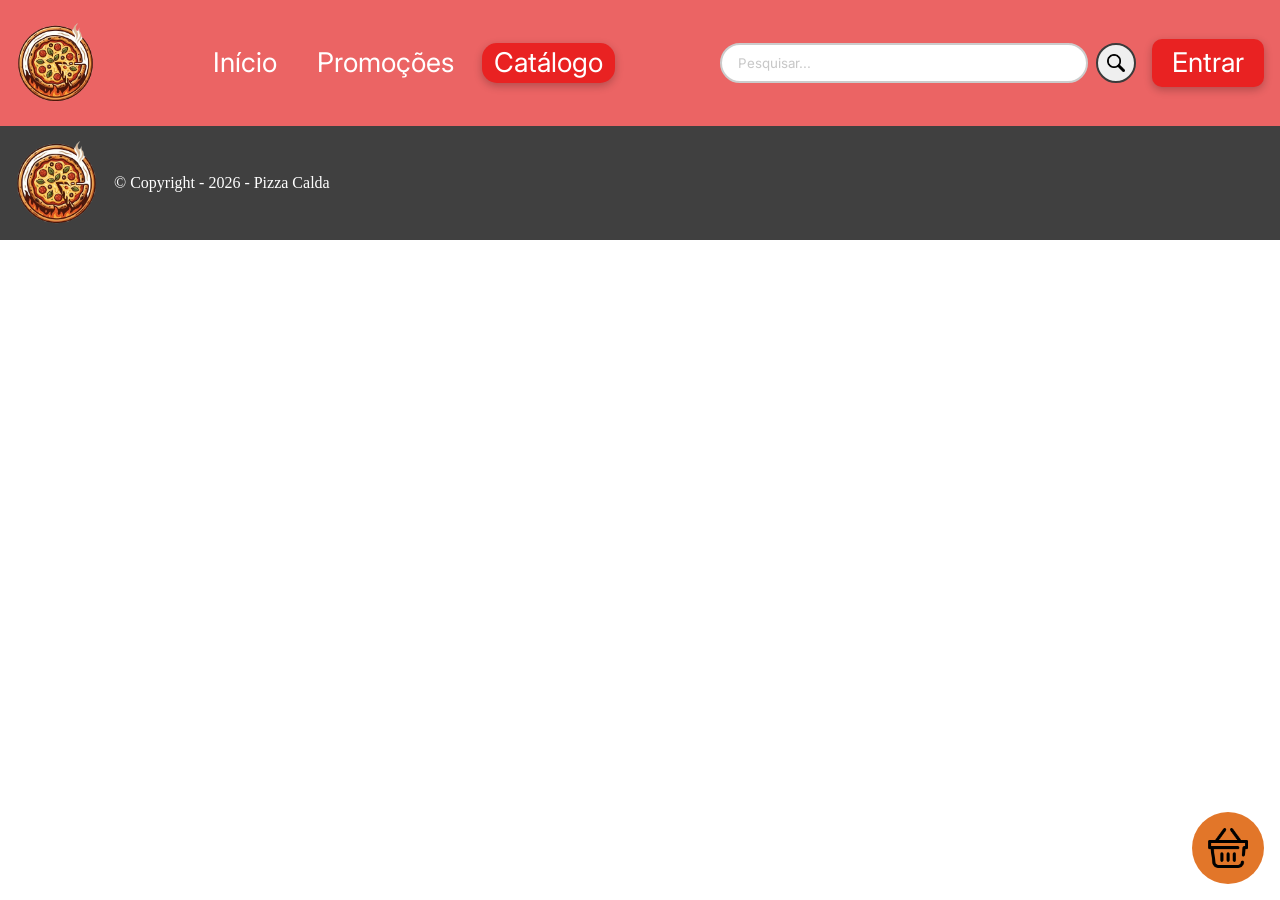
==== catalogo.html @ 8991bb48 "Add files via upload" ====
<!DOCTYPE html>
<html lang="en">

<head>
    <meta charset="UTF-8">
    <meta name="viewport" content="width=device-width, initial-scale=1.0">
    <link rel="stylesheet" href="style.css">
    <link rel="preconnect" href="https://fonts.googleapis.com">
    <link rel="preconnect" href="https://fonts.gstatic.com" crossorigin>
    <link
        href="https://fonts.googleapis.com/css2?family=Geologica:wght,CRSV@100..900,0&family=IM+Fell+DW+Pica:ital@0;1&family=Inter:ital,opsz,wght@0,14..32,100..900;1,14..32,100..900&display=swap"
        rel="stylesheet">
    <link rel="preconnect" href="https://fonts.googleapis.com">
    <link rel="preconnect" href="https://fonts.gstatic.com" crossorigin>
    <link
        href="https://fonts.googleapis.com/css2?family=Inter:ital,opsz,wght@0,14..32,100..900;1,14..32,100..900&display=swap"
        rel="stylesheet">
    <title>Pizza Calda</title>
</head>

<body>
    <header>
        <!-- DIV com Logo da Pizza Calda -->
        <div>
            <img src="imgs/LogoPizzaCalda.png" alt="Logo Pizza Calda">
        </div>

        <!-- DIV com os Botões -->
        <div id="botoes_catalogo">
            <div>
                <a href="/index.html" class="font-inter">Início</a>
            </div>
            <div>
                <a href="#especiais_da_semana" class="font-inter">Promoções</a>
            </div>
            <div>
                <a href="" class="font-inter">Catálogo</a>
            </div>
        </div>

        <!-- Search Bar -->
        <div id="SearchBar">
            <input type="search" name="" id="BarraDePesquisa" placeholder="Pesquisar..." class="font-inter">
            <button type="submit" id="Enviar"><img src="imgs/magnifying-glass.png" alt="" id="Lupa"></button>

        </div>

        <!-- Botão de Entrar -->
        <div id="enter">
            <a href="" class="font-inter" id="entrar">Entrar</a>
        </div>

        <!-- Login Box -->
        <div id="loginbox" class="loginbox">
            <form class="font-inter" id="loginForm">
        
                <label for="loginMail">Email</label>
                <input name="mail" id="loginMail" type="email" placeholder="Seu email" required>
        
                <label for="loginPass">Senha</label>
                <input type="password" id="loginPass" name="pass" placeholder="Sua senha" required>
        
                <input type="submit" value="Entrar" id="loginSubmit">
        
                <a href="">Esqueci minha senha</a>
        
                <a id="reg" href="">
                    <span>Não está registrado?</span> Crie uma conta
                </a>
        
            </form>
        </div>

        <!-- Register Box -->
        <div id="register" class="register">
            <form class="font-inter" id="registerForm">
                <label for="registerMail">Email</label>
                <input name="mail" id="registerMail" type="email" placeholder="Seu email" required>
        
                <label for="registerPass">Senha</label>
                <input type="password" id="registerPass" name="pass" placeholder="Sua senha" required>
        
                <label for="cpf">CPF</label>
                <input name="cpf" id="cpf" type="text" placeholder="Seu CPF" oninput="maskCpf()" required>
        
                <label for="tel">Telefone</label>
                <input name="tel" id="tel" type="tel" placeholder="Seu telefone" oninput="maskTel()" required >
         
                <label for="end">Endereço</label>
                <input name="end" id="end" type="text" placeholder="Seu endereço" required>
        
                <label for="cep">Cep</label>
                <input name="cep" id="cep" type="text" placeholder="Seu CEP" oninput="maskCep()" required>
        
                <input type="submit" value="Cadastrar" id="registerSubmit">
        
                <a id="login" href="">
                    <span>Já possui conta?</span> Logar
                </a>
            </form>
        </div>
        

    </header>

    <footer>
        <img src="imgs/LogoPizzaCalda.png" id="logo_footer">
        <p id="copyright" class="font-im-fell-dw-pica">© Copyright - 2026 - Pizza Calda</p>
    </footer>

    <dialog id="pepperoniTamanho" class="tamanho-dialog font-inter" data-id="6" data-nome="Pepperoni"
        data-imagem="imgs/PizzaPepperoni.png" aria-labelledby="pepperoniTitulo">
        <form>
            <h3 id="pepperoniTitulo">Escolha o tamanho</h3>
            <p class="tamanho-subtitulo">Pizza de Pepperoni</p>

            <fieldset>
                <legend class="sr-only">Tamanho da pizza</legend>

                <label class="opcao-tamanho">
                    <input type="radio" name="tamanho" value="Pequena" data-preco="49.90" required>
                    <span class="opcao-nome">Pequena</span>
                    <span class="opcao-preco">R$ 49,90</span>
                </label>

                <label class="opcao-tamanho">
                    <input type="radio" name="tamanho" value="Média" data-preco="64.90">
                    <span class="opcao-nome">Média</span>
                    <span class="opcao-preco">R$ 64,90</span>
                </label>

                <label class="opcao-tamanho">
                    <input type="radio" name="tamanho" value="Grande" data-preco="79.90">
                    <span class="opcao-nome">Grande</span>
                    <span class="opcao-preco">R$ 79,90</span>
                </label>
            </fieldset>

            <div class="tamanho-acoes">
                <button type="button" class="tamanho-cancelar">Cancelar</button>
                <button type="submit" class="tamanho-confirmar">Adicionar ao Carrinho</button>
            </div>
        </form>
    </dialog>


    <dialog id="CarneTamanho" class="tamanho-dialog font-inter" data-id="7" data-nome="Carne"
        data-imagem="imgs/PizzaCarne.png" aria-labelledby="CarneTitulo">
        <form>
            <h3 id="CarneTitulo">Escolha o tamanho</h3>
            <p class="tamanho-subtitulo">Pizza de Pepperoni</p>

            <fieldset>
                <legend class="sr-only">Tamanho da pizza</legend>

                <label class="opcao-tamanho">
                    <input type="radio" name="tamanho" value="Pequena" data-preco="49.90" required>
                    <span class="opcao-nome">Pequena</span>
                    <span class="opcao-preco">R$ 49,90</span>
                </label>

                <label class="opcao-tamanho">
                    <input type="radio" name="tamanho" value="Média" data-preco="64.90">
                    <span class="opcao-nome">Média</span>
                    <span class="opcao-preco">R$ 64,90</span>
                </label>

                <label class="opcao-tamanho">
                    <input type="radio" name="tamanho" value="Grande" data-preco="79.90">
                    <span class="opcao-nome">Grande</span>
                    <span class="opcao-preco">R$ 79,90</span>
                </label>
            </fieldset>

            <div class="tamanho-acoes">
                <button type="button" class="tamanho-cancelar">Cancelar</button>
                <button type="submit" class="tamanho-confirmar">Adicionar ao Carrinho</button>
            </div>
        </form>
    </dialog>


    <a href="#CarrinhoDeCompras">
        <div id="carrinho"></div>
    </a>

    <section id="CarrinhoDeCompras">
        <a href="#nowhere"><img src="imgs/close.png" alt="Fechar" id="Fechar"></a>
        <p id="seila">Minha Sacola</p>
        <div id="carCom"></div>

        <div id="rodape">
            <div class="subtotal">
                <span>Subtotal:</span>
                <span id="total">R$0,00</span>
            </div>
            <button id="comprar">Comprar</button>
            <button id="limpar">Limpar Carrinho</button>
        </div>
    </section>


    </section>

    <script src="script.js"></script>
</body>

</html>
---- style.css ----
* {
    box-sizing: border-box;
    margin: 0;
    padding: 0;
}

html {
    scroll-behavior: smooth;
}

:root {
    /* Cart drawer width: scales with the screen, full-width on phones (see media query) */
    --cart-w: clamp(280px, 28vw, 420px);
}

#add_carrinho {
    display: flex;
    align-items: center;
}

a {
    text-decoration: none;
    color: inherit;
}

.font-inter {
    font-family: "Inter", sans-serif;
}

.font-geologica {
    font-family: "Geologica", sans-serif;
}

.font-im-fell-dw-pica {
    font-family: "IM Fell DW Pica", serif;
}

/* ===================== HEADER ===================== */

header {
    position: relative;
    min-height: 14vh;
    background-color: #EB6464;
    display: grid;
    grid-template-columns: auto 1fr minmax(0, 26rem) auto;
    grid-template-areas: "logo nav search enter";
    align-items: center;
    gap: 1rem;
    padding: 0.5rem 1rem;

    /* Logo */
    >div:first-child {
        grid-area: logo;

        img {
            height: clamp(48px, 9vh, 80px);
            width: auto;
            display: block;
        }
    }

    a {
        color: white;
        font-size: clamp(1.1rem, 0.5rem + 1.5vw, 2.5rem);
    }

    #botoes {
        grid-area: nav;
        display: flex;
        flex-wrap: wrap;
        justify-content: center;
        gap: 0.5rem 1rem;

        div {
            display: inline-flex;
            padding: 0 0.75rem;
            justify-content: center;
            transition: 1s ease-out;
            line-height: 1.5;
            border-radius: 15px;
        }

        div:first-of-type {
            background-color: #E92222;
            box-shadow: rgba(0, 0, 0, 0.24) 0px 3px 8px;
        }

        div:hover {
            background-color: #E92222;
            box-shadow: rgba(0, 0, 0, 0.24) 0px 3px 8px;
            transition: 0.5s ease-in;
        }
    }

    #SearchBar {
        grid-area: search;
        display: flex;
        align-items: center;
        gap: 0.5rem;
        min-width: 0;

        #Lupa {
            height: 1.1rem;
            width: 1.1rem;
        }

        #BarraDePesquisa {
            flex: 1;
            min-width: 0;
            height: 2.5rem;
            border-radius: 30px;
            border-style: solid;
            padding: 0 1rem;
            border-width: 2px;
            border-color: #CCCCCC;
            outline-width: 2px;
            outline-color: #CCCCCC;
        }

        #BarraDePesquisa::placeholder {
            opacity: 0.4;
        }

        button {
            flex-shrink: 0;
            width: 2.5rem;
            height: 2.5rem;
            padding: 0;
            display: grid;
            place-items: center;
            border-radius: 100%;
            border-style: solid;
            transition: 1s;
            border-width: 2px;
            border-color: #3b3b3b;
        }

        button:hover {
            background-color: rgb(180, 180, 180);
            transition: 0.5s;
            cursor: pointer;
        }
    }

    #enter {
        grid-area: enter;
        display: flex;
        background-color: #E92222;
        min-width: 6rem;
        padding: 0.25rem 1.25rem;
        justify-content: center;
        border-radius: 10px;
        box-shadow: rgba(0, 0, 0, 0.24) 0px 3px 8px;
        align-items: center;
        gap: 10px;
        line-height: 1.5;
    }
}

#loginbox,
#register {
    position: absolute;
    width: clamp(240px, 20vw, 340px);
    height: auto;
    max-height: calc(100vh - 5rem);
    max-height: calc(100dvh - 5rem);
    overflow-y: auto;
    z-index: 2;
    right: 1rem;
    transition: 0.25s;
    border-radius: 10px;
    background-color: #EB6464;
    padding: 1rem;
    background-image:
        linear-gradient(rgba(235, 100, 100, 0.9), rgba(235, 100, 100, 0.9)),
        url('imgs/LogoPizzaCalda.png');
    background-repeat: no-repeat;
    background-size: cover;
    background-position: center;

    label {
        display: block;
        font-size: 1.1rem;
        margin-top: 0.6rem;
        margin-bottom: 0.25rem;
        color: white;
    }

    input:not([type=submit]) {
        width: 100%;
        height: 2.4rem;
        border-radius: 4px;
        padding: 0 10px;
        border: none;
        box-shadow: rgba(0, 0, 0, 0.15) 1.95px 1.95px 2.6px;
        outline: none;
    }

    input:focus {
        border: none;
    }

    input[type=submit] {
        margin-top: 1rem;
        cursor: pointer;
        display: flex;
        justify-content: center;
        align-items: center;
        background-color: #E82323;
        border-radius: 10px;
        width: 100%;
        height: 2.6rem;
        border: none;
        color: white;
        font-size: 1.1rem;
        box-shadow: rgba(0, 0, 0, 0.15) 1.95px 1.95px 2.6px;
    }

    input[type=submit]:hover {
        background-color: #cc1c1c;
    }

    a {
        font-size: 0.9rem;
        text-align: center;
        display: block;
        margin-top: 0.5rem;
    }

    a:hover {
        color: rgb(216, 216, 216);
    }

    span {
        color: rgb(233, 233, 233);
    }
}

.loginbox {
    top: -800vw;
}

.register {
    top: -800vw;
}

.descer {
    top: calc(100% + 0.5rem);
}

.banner {
    width: 100%;
    margin: 0;
    padding: 0;
    -webkit-mask-image: linear-gradient(to bottom, black 65%, transparent 100%);
    mask-image: linear-gradient(to bottom, black 65%, transparent 100%);
}


#inside-main {
    color: white;
    text-align: center;
    padding: 1rem;

    h3 {
        font-size: clamp(2.5rem, 1rem + 5vw, 4.5rem);
        font-weight: 400;
    }

    p {
        font-size: clamp(1.25rem, 0.5rem + 3vw, 3rem);
        font-weight: 100;
    }

    #pedir-agora {
        display: flex;
        background-color: #F6670E;
        width: fit-content;
        min-height: 3.5rem;
        padding: 0.5rem 1.5rem;
        justify-content: center;
        border-radius: 10px;
        box-shadow: rgba(0, 0, 0, 0.24) 0px 3px 8px;
        margin-inline: auto;
        text-align: center;
        margin-top: 10px;

        a {
            font-size: clamp(1.1rem, 0.6rem + 1.5vw, 1.875rem);
            margin: auto;
            display: flex;
            align-items: center;
            gap: 10px;
            font-weight: 100;
        }

        a:hover .icone_two {
            transform: translateX(8px);
        }
    }

    .icone_two {
        width: clamp(28px, 3vw, 40px);
        height: auto;
        transition: transform 0.25s ease-in-out;
    }
}

input[type="text"]:focus {
    outline: none;
}

#main1 {
    display: flex;
    justify-content: center;
    align-items: center;
    background-image: url("imgs/FornoALenha.jpg");
    background-size: cover;
    background-position: center;
    background-repeat: no-repeat;
    -webkit-mask-image: linear-gradient(to bottom, black 65%, transparent 100%);
    mask-image: linear-gradient(to bottom, black 65%, transparent 100%);
    min-height: 100vh;
}

#carrinho {
    position: fixed;
    background-color: #e27629;
    height: 4.5rem;
    width: 4.5rem;
    right: 1rem;
    bottom: 1rem;
    border-radius: 100%;
    background-image: url(imgs/shopping-cart.png);
    background-repeat: no-repeat;
    background-size: 55%;
    background-position: center;
    transition: 0.3s ease-out;
}

#carrinho:hover {
    height: 5.25rem;
    width: 5.25rem;
    transition: 0.2s ease;
    background-size: 60%;
    cursor: pointer;
}

#CarrinhoDeCompras {
    font-family: "Inter", sans-serif;
    background-color: #fbcaca;
    height: 100vh;
    height: 100dvh;
    width: var(--cart-w);
    position: fixed;
    right: calc(var(--cart-w) * -1);
    bottom: 0;
    z-index: 100;
    border-radius: 10px 0 0 10px;
    display: grid;
    grid-template-columns: 1fr;
    grid-template-rows: auto 1fr auto;
    transition: 0.5s;

    >a {
        grid-row: 1;
        grid-column: 1;
        justify-self: start;
        align-self: center;
        position: relative;
        z-index: 1;
        padding: 1rem;
        line-height: 0;
    }

    #Fechar {
        width: 1.5rem;
        height: auto;
    }

    #seila {
        grid-row: 1;
        grid-column: 1;
        align-self: center;
        text-align: center;
        text-transform: uppercase;
        font-size: 1.25rem;
        font-weight: 500;
    }

    #carCom {
        grid-row: 2;
        overflow-y: auto;
        display: flex;
        flex-direction: column;
        padding: 0.5rem 1rem;
        min-height: 0;
    }

    #rodape {
        grid-row: 3;
        padding: 0.75rem 1rem 1rem;
        border-top: 1px solid #e87070;
        display: flex;
        flex-direction: column;
        gap: 0.6rem;
    }

    .subtotal {
        display: flex;
        justify-content: space-between;
        align-items: center;
        font-weight: 600;
        font-size: 1.1rem;
        padding-inline: 0.25rem;
    }

    #rodape button {
        width: 100%;
        height: 2.6rem;
        border: none;
        border-radius: 8px;
        color: white;
        font-family: inherit;
        font-size: 1rem;
        cursor: pointer;
        box-shadow: rgba(0, 0, 0, 0.15) 0px 2px 3px;
        transition: background-color 0.2s;
    }

    #comprar {
        background-color: #E82323;
    }

    #comprar:hover {
        background-color: #cc1c1c;
    }

    #limpar {
        background-color: #fa7f7f;
    }

    #limpar:hover {
        background-color: #f26a6a;
    }
}

#CarrinhoDeCompras:target {
    right: 0;
}

.ProdutoCarrinho {
    background-color: black;
    width: 80%;
    height: 20%;
}

.card-carrinho {
    font-family: "Inter", sans-serif;
    display: grid;
    grid-template-columns: 3.5rem 1fr auto;
    gap: 0.75rem;
    align-items: stretch;
    width: 100%;
    margin-bottom: 0.75rem;
    box-shadow: rgba(0, 0, 0, 0.35) 0px 2px 2px;
    border-radius: 6px;
    background-color: #fa7f7f;
    padding: 0.75rem;
}

.card-carrinho>img {
    width: 3.5rem;
    height: 3.5rem;
    object-fit: cover;
    background-color: #dcdcdc;
    align-self: center;
}

.info {
    min-width: 0;
    display: flex;
    flex-direction: column;
    justify-content: space-between;
    gap: 0.4rem;
}

.nome-item {
    font-size: 1rem;
    overflow: hidden;
    text-overflow: ellipsis;
    white-space: nowrap;
}

.quantidade {
    display: inline-flex;
    align-items: center;
    align-self: flex-start;
    gap: 0.25rem;
    background-color: #fbcaca;
    border-radius: 4px;
    padding: 0.1rem 0.35rem;
    box-shadow: rgba(0, 0, 0, 0.2) 0px 1px 2px;
    font-weight: 700;
    font-size: 1.1rem;
}

.quantidade span {
    min-width: 1.5rem;
    text-align: center;
}

.quantidade button {
    width: 1.5rem;
    height: 1.5rem;
    border: none;
    background: none;
    font-size: 1.2rem;
    font-weight: 700;
    line-height: 1;
    cursor: pointer;
}

.quantidade button:hover {
    color: #E82323;
}

.lado-direito {
    display: flex;
    flex-direction: column;
    justify-content: space-between;
    align-items: flex-end;
}

.remover {
    border: none;
    background: none;
    cursor: pointer;
    padding: 0;
    font-size: 1rem;
    line-height: 1;
}

.remover img {
    width: 1rem;
    height: 1rem;
}

.preco {
    font-weight: 700;
    font-size: 1.15rem;
    white-space: nowrap;
}



.especiais_small {
    h1 {
        font-weight: 400;
        display: flex;
        justify-content: space-between;
        align-items: center;
        width: 95%;
        margin-left: 2.5%;
        font-size: 1.5rem;
    }

    hr {
        width: 95%;
        margin: auto;
        height: 5px;
        color: #FEB33C;
        background-color: #FEB33C;
        border-radius: 5px;
        border-style: none;
    }

    a {
        font-size: clamp(1rem, 0.8rem + 0.5vw, 1.25rem);
        margin-top: 20px;
    }

    .especiais_options {
        padding-top: 2vh;
        width: 95%;
        margin: auto;
        --cols: 5;
        --gap: 2rem;
        display: flex;
        flex-wrap: wrap;
        justify-content: center;
        gap: var(--gap);
    }

    .a_opcao {
        flex: 0 0 calc((100% - (var(--cols) - 1) * var(--gap)) / var(--cols));
        min-width: min(100%, 220px);


        display: flex;
        flex-direction: column;
        align-items: center;
        gap: 0.6rem;
        background-color: #D9D9D9;
        border-radius: 10px;
        padding: 1rem;
        width: 12.5vw;
        box-shadow: rgba(0, 0, 0, 0.35) 0px 8px 8px;
    }

    .pizza_foto_container {
        width: 100%;
        background-color: white;
        margin: 0;
        display: flex;
        justify-content: center;
        border-radius: 8px;
        box-shadow: rgba(0, 0, 0, 0.35) 0px 8px 8px;
        overflow: hidden;

        .foto_pizza {
            margin: 5px;
            object-fit: contain;
            align-self: center;
        }
    }

    .nome_pizza {
        font-style: italic;
        text-align: center;
        display: block;
        width: auto;
        margin: 0;
        line-height: 1;
    }

    .linha_vermelha_pequena {
        width: 75%;
        margin: 0;
        height: 2px;
        color: #FF2A2A;
        background-color: #FF2A2A;
        border-radius: 2px;
        border-style: none;
    }

    .tamanho_e_preco_pizza {
        font-style: italic;
        display: inline-block;
        font-size: 1rem;
        color: #636363;
        width: 75%;
        margin: 0;
        line-height: 1.2;
        text-align: center;

        span {
            margin-left: 10px;
        }
    }

    .button_adicionar_carrinho {
        display: flex;
        background-color: #E92222;
        color: white;
        font-style: italic;
        font-weight: 300;
        width: 100%;
        justify-content: center;
        border-radius: 8px;
        box-shadow: rgba(0, 0, 0, 0.24) 0px 3px 8px;
        align-items: center;
        gap: 10px;
        line-height: 2;

        a {
            margin: auto;
            min-height: 40px;
            font-size: 1rem;
            text-align: center;

            img {
                margin-left: 6px;
                height: 20px;
            }
        }
    }
}

#linha_baixo {
    margin-top: 30px;
    margin-bottom: 75px;
}

#especiais_da_semana {
    .center_screen {
        text-align: center;
        margin-bottom: 50px;
        font-size: 2rem;
        padding-inline: 1rem;
    }

    .especiais_do_lustosini {
        padding: 3rem;
        display: grid;
        grid-template-columns: repeat(auto-fit, minmax(min(100%, 420px), 1fr));
        gap: 2rem;
        max-width: 1700px;
        margin-inline: auto;
    }

    .option_lustosini {
        padding: 1vh;
        display: flex;
        flex-wrap: wrap;
        gap: 1.5rem;
        align-items: flex-start;
        justify-content: center;
    }

    .pizza_foto_container {
        width: 20rem;
        aspect-ratio: 1;
        flex-shrink: 0;
        background-color: #D9D9D9;
        border-radius: 25px;
        display: flex;
        justify-content: center;
        align-items: center;
        overflow: hidden;

        .foto_pizza {
            margin: 5px;
            object-fit: contain;
        }
    }

    .thing_idk_name {
        flex: 1 1 16rem;
        min-width: 0;
    }

    .nome_pizza {
        font-size: 2.5rem;
        text-align: center;
        display: inline-block;
        margin-top: -10px;
        font-weight: 400;
    }

    .descricao_pizza {
        color: #686868;
        line-height: 1.6;
    }

    .button_adicionar_carrinho {
        margin-top: 10px;
        display: flex;
        background-color: #E92222;
        color: white;
        font-weight: 300;
        width: min(100%, 15rem);
        justify-content: center;
        border-radius: 8px;
        box-shadow: rgba(0, 0, 0, 0.24) 0px 3px 8px;
        align-items: center;
        gap: 10px;
        line-height: 2;

        a {
            margin: auto;
            min-height: 40px;
            font-size: 1rem;
            text-align: center;

            img {
                margin-left: 10px;
                height: 20px;
            }
        }
    }
}

footer {
    background-color: #404040;
    padding: 15px;
    display: flex;
    flex-wrap: wrap;
    align-items: center;
    gap: 1rem;

    #logo_footer {
        width: 83px;
        height: auto;
    }

    #copyright {
        text-align: center;
        display: flex;
        justify-content: center;
        align-items: center;
        color: white;
        font-weight: 100;
    }
}

.sr-only {
    position: absolute;
    width: 1px;
    height: 1px;
    overflow: hidden;
    clip: rect(0 0 0 0);
    white-space: nowrap;
}

.tamanho-dialog {
    border: none;
    border-radius: 12px;
    background-color: #fbcaca;
    color: #3b3b3b;
    padding: 1.25rem;
    width: min(92vw, 22rem);
    margin: auto;
    box-shadow: rgba(0, 0, 0, 0.35) 0px 8px 24px;
}

.tamanho-dialog::backdrop {
    background-color: rgba(0, 0, 0, 0.45);
}

.tamanho-dialog h3 {
    font-size: 1.35rem;
    font-weight: 600;
}

.tamanho-subtitulo {
    color: #636363;
    margin-bottom: 1rem;
}

.tamanho-dialog fieldset {
    border: none;
    display: flex;
    flex-direction: column;
    gap: 0.5rem;
}

.opcao-tamanho {
    display: grid;
    grid-template-columns: auto 1fr auto;
    align-items: center;
    gap: 0.75rem;
    padding: 0.8rem 1rem;
    background-color: #fa7f7f;
    color: white;
    border: 2px solid transparent;
    border-radius: 8px;
    box-shadow: rgba(0, 0, 0, 0.2) 0px 2px 3px;
    cursor: pointer;
    transition: background-color 0.2s, border-color 0.2s;
}

.opcao-tamanho:hover {
    background-color: #f26a6a;
}

.opcao-tamanho input {
    width: 1.1rem;
    height: 1.1rem;
    accent-color: #E92222;
}

.opcao-tamanho:has(input:checked) {
    background-color: #E92222;
    border-color: white;
}

.opcao-tamanho:has(input:focus-visible) {
    outline: 3px solid #3b3b3b;
    outline-offset: 2px;
}

.opcao-nome {
    font-size: 1.1rem;
}

.opcao-preco {
    font-weight: 600;
}

.tamanho-acoes {
    display: flex;
    gap: 0.5rem;
    margin-top: 1rem;
}

.tamanho-acoes button {
    height: 2.6rem;
    padding-inline: 1rem;
    border: none;
    border-radius: 8px;
    font-family: inherit;
    font-size: 1rem;
    cursor: pointer;
    box-shadow: rgba(0, 0, 0, 0.15) 0px 2px 3px;
}

.tamanho-cancelar {
    background-color: #fa7f7f;
    color: white;
}

.tamanho-confirmar {
    background-color: #E82323;
    color: white;
    flex: 1;
    white-space: nowrap;
}

.tamanho-confirmar:hover {
    background-color: #cc1c1c;
}

#avisos {
    position: fixed;
    left: 50%;
    bottom: 1.25rem;
    transform: translateX(-50%);
    z-index: 300;              
    display: flex;
    flex-direction: column-reverse; 
    align-items: center;
    gap: 0.5rem;
    width: min(92vw, 26rem);
    pointer-events: none;      
}

.aviso {
    display: flex;
    align-items: center;
    gap: 0.6rem;
    width: 100%;
    padding: 0.75rem 1rem;
    background-color: #404040;
    color: white;
    font-family: "Inter", sans-serif;
    font-size: 1rem;
    border-radius: 10px;
    box-shadow: rgba(0, 0, 0, 0.35) 0px 6px 16px;
    animation: aviso-entrar 0.3s ease-out;
    position: relative;
}

.aviso::before {
    content: "✓";
    flex-shrink: 0;
    display: grid;
    align-content: center;
    justify-content: center;
    width: 1.5rem;
    height: 1.5rem;
    border-radius: 50%;
    background-color: #E92222;
    font-weight: 700;
    font-size: 0.9rem;
}

.aviso.saindo {
    animation: aviso-sair 0.3s ease-in forwards;
}

@keyframes aviso-entrar {
    from { opacity: 0; transform: translateY(1rem); }
    to   { opacity: 1; transform: translateY(0); }
}

@keyframes aviso-sair {
    to { opacity: 0; transform: translateY(0.5rem); }
}

@media (prefers-reduced-motion: reduce) {
    .aviso,
    .aviso.saindo {
        animation-duration: 0.01s;
    }
}


@media (max-width: 550px) {
    :root {
        --cart-w: 100vw;
    }

    header {
        height: 30vh;
        grid-template-columns: 1fr;
        grid-template-areas:
            "logo"
            "nav"
            "search"
            "enter";
        text-align: center;
        gap: 0.75rem;

        >div:first-child {
            justify-self: center;
        }

        #enter {
            width: 90%;
            justify-self: center;
        }
    }

    #loginbox,
    #register {
        width: min(92vw, 340px);
        right: 4vw;
    }

    #main1 {
        min-height: 80vh;
    }

    .especiais_small h1 {
        flex-wrap: wrap;
        gap: 0.25rem;
    }

    #CarrinhoDeCompras {
        border-radius: 0;
    }

    #carrinho {
        width: 4rem;
        height: 4rem;
    }

    #carrinho:hover {
        width: 4rem;
        height: 4rem;
    }

    #especiais_da_semana .option_lustosini {
        flex-direction: column;
        align-items: center;
    }

    #especiais_da_semana .thing_idk_name {
        flex-basis: auto;
        width: 100%;
        text-align: center;
    }

    #especiais_da_semana .button_adicionar_carrinho {
        margin-inline: auto;
    }

    footer {
        justify-content: center;
    }

}

#botoes_catalogo {
    grid-area: nav;
    display: flex;
    flex-wrap: wrap;
    justify-content: center;
    gap: 0.5rem 1rem;

    div {
        display: inline-flex;
        padding: 0 0.75rem;
        justify-content: center;
        transition: 1s ease-out;
        line-height: 1.5;
        border-radius: 15px;
    }

    div:last-of-type {
        background-color: #E92222;
        box-shadow: rgba(0, 0, 0, 0.24) 0px 3px 8px;
    }

    div:hover {
        background-color: #E92222;
        box-shadow: rgba(0, 0, 0, 0.24) 0px 3px 8px;
        transition: 0.5s ease-in;
    }
}
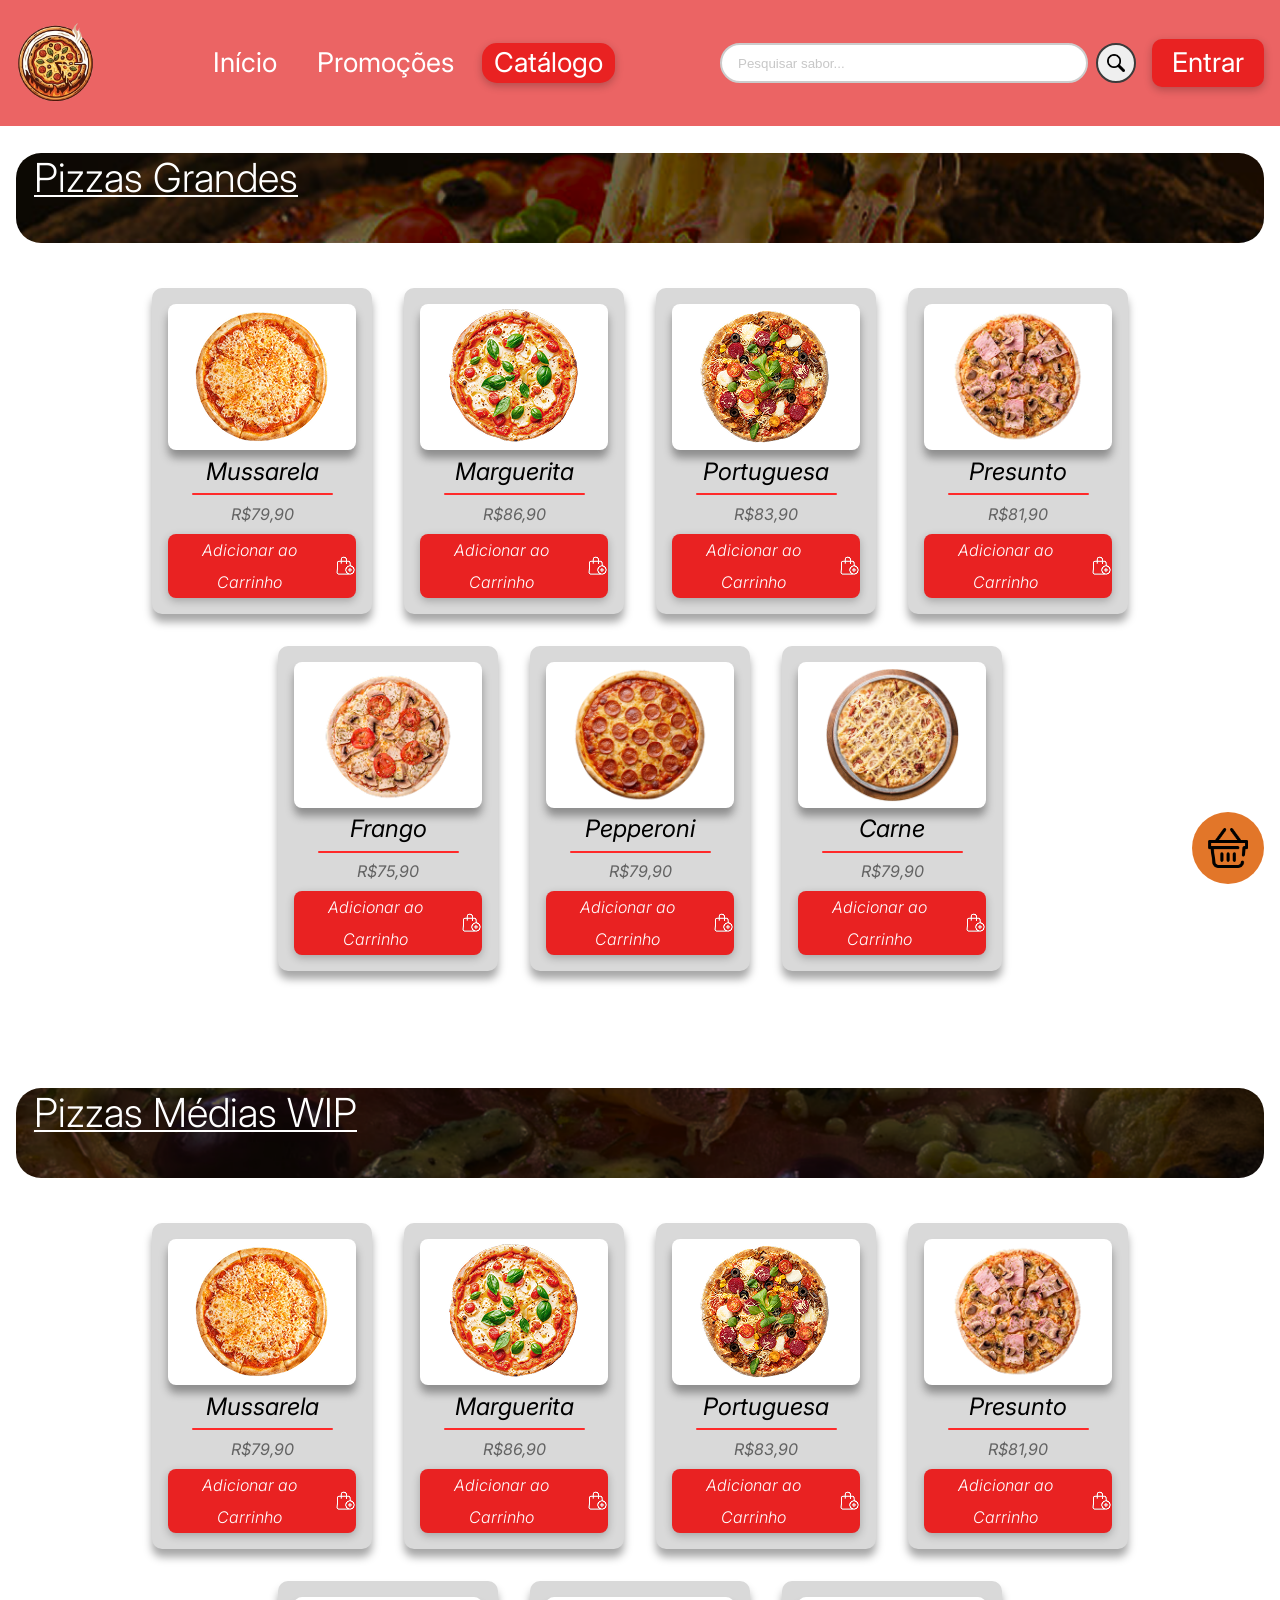
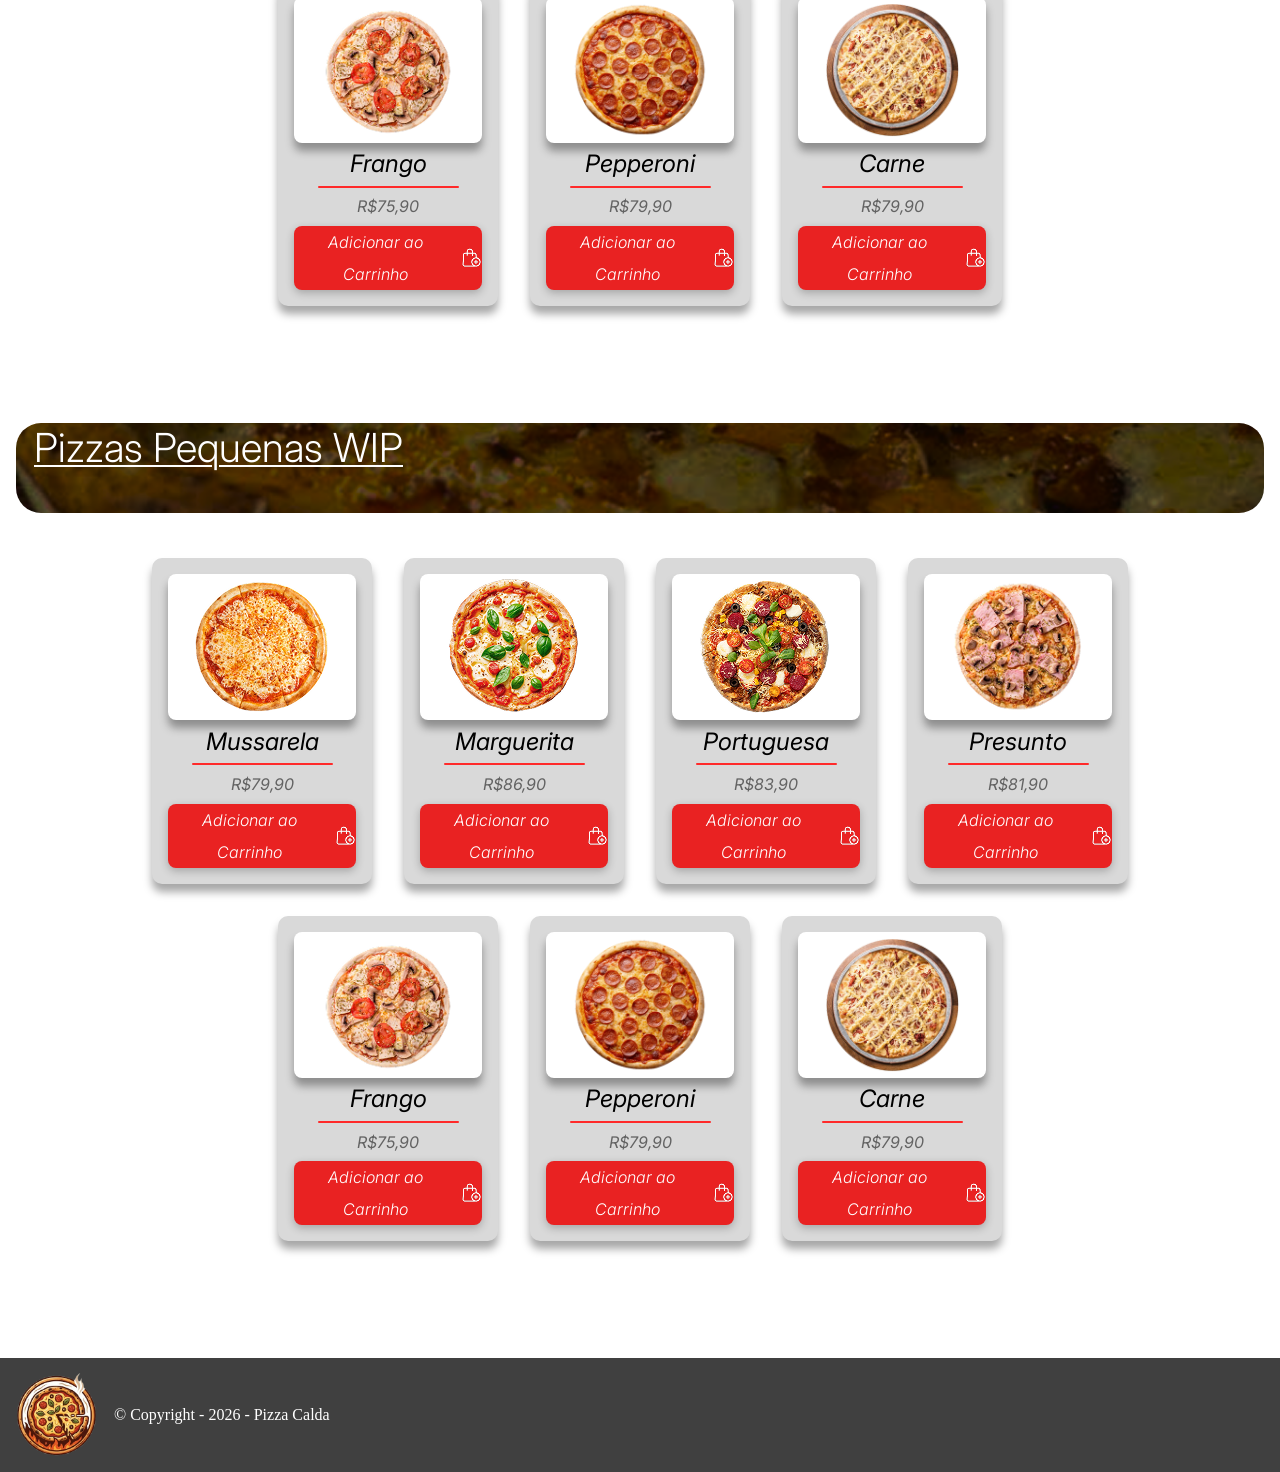
==== commit b0458501: "Add files via upload" ====
--- a/catalogo.html
+++ b/catalogo.html
@@ -40,9 +40,11 @@
 
         <!-- Search Bar -->
         <div id="SearchBar">
-            <input type="search" name="" id="BarraDePesquisa" placeholder="Pesquisar..." class="font-inter">
-            <button type="submit" id="Enviar"><img src="imgs/magnifying-glass.png" alt="" id="Lupa"></button>
-
+            <input type="search" id="BarraDePesquisa" placeholder="Pesquisar sabor..." autocomplete="off">
+            <button type="button" id="btnBuscar">
+                <img id="Lupa" src="imgs/magnifying-glass.png" alt="Buscar">
+            </button>
+            <div id="resultadosPesquisa" class="resultados-dropdown"></div>
         </div>
 
         <!-- Botão de Entrar -->
@@ -53,21 +55,21 @@
         <!-- Login Box -->
         <div id="loginbox" class="loginbox">
             <form class="font-inter" id="loginForm">
-        
+
                 <label for="loginMail">Email</label>
                 <input name="mail" id="loginMail" type="email" placeholder="Seu email" required>
-        
+
                 <label for="loginPass">Senha</label>
                 <input type="password" id="loginPass" name="pass" placeholder="Sua senha" required>
-        
+
                 <input type="submit" value="Entrar" id="loginSubmit">
-        
+
                 <a href="">Esqueci minha senha</a>
-        
+
                 <a id="reg" href="">
                     <span>Não está registrado?</span> Crie uma conta
                 </a>
-        
+
             </form>
         </div>
 
@@ -76,33 +78,353 @@
             <form class="font-inter" id="registerForm">
                 <label for="registerMail">Email</label>
                 <input name="mail" id="registerMail" type="email" placeholder="Seu email" required>
-        
+
                 <label for="registerPass">Senha</label>
                 <input type="password" id="registerPass" name="pass" placeholder="Sua senha" required>
-        
+
                 <label for="cpf">CPF</label>
                 <input name="cpf" id="cpf" type="text" placeholder="Seu CPF" oninput="maskCpf()" required>
-        
+
                 <label for="tel">Telefone</label>
-                <input name="tel" id="tel" type="tel" placeholder="Seu telefone" oninput="maskTel()" required >
-         
+                <input name="tel" id="tel" type="tel" placeholder="Seu telefone" oninput="maskTel()" required>
+
                 <label for="end">Endereço</label>
                 <input name="end" id="end" type="text" placeholder="Seu endereço" required>
-        
+
                 <label for="cep">Cep</label>
                 <input name="cep" id="cep" type="text" placeholder="Seu CEP" oninput="maskCep()" required>
-        
+
                 <input type="submit" value="Cadastrar" id="registerSubmit">
-        
+
                 <a id="login" href="">
                     <span>Já possui conta?</span> Logar
                 </a>
             </form>
         </div>
-        
+
 
     </header>
-
+    <section id="pizzas_grandes">
+        <div class="barra_pizza">
+            <h1 class="font-inter">Pizzas Grandes</h1>
+        </div>
+        <section class="especiais_small" id="especial1">
+            <div class="especiais_options2">
+                <div class="a_opcao">
+                    <div class="pizza_foto_container">
+                        <img src="imgs/PizzaMussarela.png" class="foto_pizza"
+                            alt="você não consegue ver, mas imagina uma Pizza de Mussarela deliciosa...">
+                    </div>
+                    <h1 class="nome_pizza font-inter">Mussarela</h1>
+                    <hr class="linha_vermelha_pequena">
+                    <h1 class="tamanho_e_preco_pizza font-inter">R$79,90</h1>
+                    <div class="button_adicionar_carrinho">
+                        <a onclick="adicionarProduto('Mussarela', 79.90, 'imgs/PizzaMussarela.png', 1, `Grande`)" href=""
+                            class="font-inter" id="add_carrinho">Adicionar ao Carrinho <img src="imgs/sacola.png"
+                                alt="ícone sacola" class="icone"></a>
+                    </div>
+                </div>
+                <div class="a_opcao">
+                    <div class="pizza_foto_container">
+                        <img src="imgs/PizzaMarguerita.png" class="foto_pizza"
+                            alt="você não consegue ver, mas imagina uma Pizza de Marguerita deliciosa...">
+                    </div>
+                    <h1 class="nome_pizza font-inter">Marguerita</h1>
+                    <hr class="linha_vermelha_pequena">
+                    <h1 class="tamanho_e_preco_pizza font-inter">R$86,90</h1>
+                    <div class="button_adicionar_carrinho">
+                        <a onclick="adicionarProduto('Marguerita', 86.90, 'imgs/PizzaMarguerita.png', 2, `Grande`)"
+                            href="" class="font-inter" id="add_carrinho">Adicionar ao Carrinho <img
+                                src="imgs/sacola.png" alt="ícone sacola" class="icone"></a>
+                    </div>
+                </div>
+                <div class="a_opcao">
+                    <div class="pizza_foto_container">
+                        <img src="imgs/PizzaPortuguesa.png" class="foto_pizza"
+                            alt="você não consegue ver, mas imagina uma Pizza de Portuguesa deliciosa...">
+                    </div>
+                    <h1 class="nome_pizza font-inter">Portuguesa</h1>
+                    <hr class="linha_vermelha_pequena">
+                    <h1 class="tamanho_e_preco_pizza font-inter">R$83,90</h1>
+                    <div class="button_adicionar_carrinho">
+                        <a onclick="adicionarProduto('Portuguesa', 83.90, 'imgs/PizzaPortuguesa.png', 3, `Grande`)"
+                            href="" class="font-inter" id="add_carrinho">Adicionar ao Carrinho <img
+                                src="imgs/sacola.png" alt="ícone sacola" class="icone"></a>
+                    </div>
+                </div>
+                <div class="a_opcao">
+                    <div class="pizza_foto_container">
+                        <img src="imgs/PizzaPresunto.png" class="foto_pizza"
+                            alt="você não consegue ver, mas imagina uma Pizza de Presunto deliciosa...">
+                    </div>
+                    <h1 class="nome_pizza font-inter">Presunto</h1>
+                    <hr class="linha_vermelha_pequena">
+                    <h1 class="tamanho_e_preco_pizza font-inter">R$81,90</h1>
+                    <div class="button_adicionar_carrinho">
+                        <a onclick="adicionarProduto('Presunto', 81.90, 'imgs/PizzaPresunto.png', 4, `Grande`)" href=""
+                            class="font-inter" id="add_carrinho">Adicionar ao Carrinho <img src="imgs/sacola.png"
+                                alt="ícone sacola" class="icone"></a>
+                    </div>
+                </div>
+                <div class="a_opcao">
+                    <div class="pizza_foto_container">
+                        <img src="imgs/PizzaFrango.png" class="foto_pizza"
+                            alt="você não consegue ver, mas imagina uma Pizza de Frango deliciosa...">
+                    </div>
+                    <h1 class="nome_pizza font-inter">Frango</h1>
+                    <hr class="linha_vermelha_pequena">
+                    <h1 class="tamanho_e_preco_pizza font-inter">R$75,90</h1>
+                    <div class="button_adicionar_carrinho">
+                        <a onclick="adicionarProduto('Frango', 75.90, 'imgs/PizzaFrango.png', 5, `Grande`)" href=""
+                            class="font-inter" id="add_carrinho">Adicionar ao Carrinho <img src="imgs/sacola.png"
+                                alt="ícone sacola" class="icone"></a>
+                    </div>
+                </div>
+                <div class="a_opcao">
+                    <div class="pizza_foto_container">
+                        <img src="imgs/PizzaPepperoni.png" class="foto_pizza"
+                            alt="você não consegue ver, mas imagina uma Pizza de Pepperoni deliciosa...">
+                    </div>
+                    <h1 class="nome_pizza font-inter">Pepperoni</h1>
+                    <hr class="linha_vermelha_pequena">
+                    <h1 class="tamanho_e_preco_pizza font-inter">R$79,90</h1>
+                    <div class="button_adicionar_carrinho">
+                        <a onclick="adicionarProduto('Pepperoni', 79.90, 'imgs/PizzaPepperoni.png', 6, `Grande`)"
+                            href="" class="font-inter" id="add_carrinho">Adicionar ao Carrinho <img
+                                src="imgs/sacola.png" alt="ícone sacola" class="icone"></a>
+                    </div>
+                </div>
+                <div class="a_opcao">
+                    <div class="pizza_foto_container">
+                        <img src="imgs/PizzaCarne.png" class="foto_pizza"
+                            alt="você não consegue ver, mas imagina uma Pizza de Carne deliciosa...">
+                    </div>
+                    <h1 class="nome_pizza font-inter">Carne</h1>
+                    <hr class="linha_vermelha_pequena">
+                    <h1 class="tamanho_e_preco_pizza font-inter">R$79,90</h1>
+                    <div class="button_adicionar_carrinho">
+                        <a onclick="adicionarProduto('Carne', 79.90, 'imgs/PizzaCarne.png', 7, `Grande`)" href=""
+                            class="font-inter" id="add_carrinho">Adicionar ao Carrinho <img src="imgs/sacola.png"
+                                alt="ícone sacola" class="icone"></a>
+                    </div>
+                </div>
+            </div>
+        </section>
+    </section>
+    <section id="pizzas_medias">
+        <div class="barra_pizza">
+            <h1 class="font-inter">Pizzas Médias WIP</h1>
+        </div>
+        <section class="especiais_small" id="especial1">
+            <div class="especiais_options2">
+                <div class="a_opcao">
+                    <div class="pizza_foto_container">
+                        <img src="imgs/PizzaMussarela.png" class="foto_pizza"
+                            alt="você não consegue ver, mas imagina uma Pizza de Mussarela deliciosa...">
+                    </div>
+                    <h1 class="nome_pizza font-inter">Mussarela</h1>
+                    <hr class="linha_vermelha_pequena">
+                    <h1 class="tamanho_e_preco_pizza font-inter">R$79,90</h1>
+                    <div class="button_adicionar_carrinho">
+                        <a onclick="adicionarProduto('Mussarela', 79.90, 'imgs/PizzaMussarela.png', 1, `Grande`)" href=""
+                            class="font-inter" id="add_carrinho">Adicionar ao Carrinho <img src="imgs/sacola.png"
+                                alt="ícone sacola" class="icone"></a>
+                    </div>
+                </div>
+                <div class="a_opcao">
+                    <div class="pizza_foto_container">
+                        <img src="imgs/PizzaMarguerita.png" class="foto_pizza"
+                            alt="você não consegue ver, mas imagina uma Pizza de Marguerita deliciosa...">
+                    </div>
+                    <h1 class="nome_pizza font-inter">Marguerita</h1>
+                    <hr class="linha_vermelha_pequena">
+                    <h1 class="tamanho_e_preco_pizza font-inter">R$86,90</h1>
+                    <div class="button_adicionar_carrinho">
+                        <a onclick="adicionarProduto('Marguerita', 86.90, 'imgs/PizzaMarguerita.png', 2, `Grande`)"
+                            href="" class="font-inter" id="add_carrinho">Adicionar ao Carrinho <img
+                                src="imgs/sacola.png" alt="ícone sacola" class="icone"></a>
+                    </div>
+                </div>
+                <div class="a_opcao">
+                    <div class="pizza_foto_container">
+                        <img src="imgs/PizzaPortuguesa.png" class="foto_pizza"
+                            alt="você não consegue ver, mas imagina uma Pizza de Portuguesa deliciosa...">
+                    </div>
+                    <h1 class="nome_pizza font-inter">Portuguesa</h1>
+                    <hr class="linha_vermelha_pequena">
+                    <h1 class="tamanho_e_preco_pizza font-inter">R$83,90</h1>
+                    <div class="button_adicionar_carrinho">
+                        <a onclick="adicionarProduto('Portuguesa', 83.90, 'imgs/PizzaPortuguesa.png', 3, `Grande`)"
+                            href="" class="font-inter" id="add_carrinho">Adicionar ao Carrinho <img
+                                src="imgs/sacola.png" alt="ícone sacola" class="icone"></a>
+                    </div>
+                </div>
+                <div class="a_opcao">
+                    <div class="pizza_foto_container">
+                        <img src="imgs/PizzaPresunto.png" class="foto_pizza"
+                            alt="você não consegue ver, mas imagina uma Pizza de Presunto deliciosa...">
+                    </div>
+                    <h1 class="nome_pizza font-inter">Presunto</h1>
+                    <hr class="linha_vermelha_pequena">
+                    <h1 class="tamanho_e_preco_pizza font-inter">R$81,90</h1>
+                    <div class="button_adicionar_carrinho">
+                        <a onclick="adicionarProduto('Presunto', 81.90, 'imgs/PizzaPresunto.png', 4, `Grande`)" href=""
+                            class="font-inter" id="add_carrinho">Adicionar ao Carrinho <img src="imgs/sacola.png"
+                                alt="ícone sacola" class="icone"></a>
+                    </div>
+                </div>
+                <div class="a_opcao">
+                    <div class="pizza_foto_container">
+                        <img src="imgs/PizzaFrango.png" class="foto_pizza"
+                            alt="você não consegue ver, mas imagina uma Pizza de Frango deliciosa...">
+                    </div>
+                    <h1 class="nome_pizza font-inter">Frango</h1>
+                    <hr class="linha_vermelha_pequena">
+                    <h1 class="tamanho_e_preco_pizza font-inter">R$75,90</h1>
+                    <div class="button_adicionar_carrinho">
+                        <a onclick="adicionarProduto('Frango', 75.90, 'imgs/PizzaFrango.png', 5, `Grande`)" href=""
+                            class="font-inter" id="add_carrinho">Adicionar ao Carrinho <img src="imgs/sacola.png"
+                                alt="ícone sacola" class="icone"></a>
+                    </div>
+                </div>
+                <div class="a_opcao">
+                    <div class="pizza_foto_container">
+                        <img src="imgs/PizzaPepperoni.png" class="foto_pizza"
+                            alt="você não consegue ver, mas imagina uma Pizza de Pepperoni deliciosa...">
+                    </div>
+                    <h1 class="nome_pizza font-inter">Pepperoni</h1>
+                    <hr class="linha_vermelha_pequena">
+                    <h1 class="tamanho_e_preco_pizza font-inter">R$79,90</h1>
+                    <div class="button_adicionar_carrinho">
+                        <a onclick="adicionarProduto('Pepperoni', 79.90, 'imgs/PizzaPepperoni.png', 6, `Grande`)"
+                            href="" class="font-inter" id="add_carrinho">Adicionar ao Carrinho <img
+                                src="imgs/sacola.png" alt="ícone sacola" class="icone"></a>
+                    </div>
+                </div>
+                <div class="a_opcao">
+                    <div class="pizza_foto_container">
+                        <img src="imgs/PizzaCarne.png" class="foto_pizza"
+                            alt="você não consegue ver, mas imagina uma Pizza de Carne deliciosa...">
+                    </div>
+                    <h1 class="nome_pizza font-inter">Carne</h1>
+                    <hr class="linha_vermelha_pequena">
+                    <h1 class="tamanho_e_preco_pizza font-inter">R$79,90</h1>
+                    <div class="button_adicionar_carrinho">
+                        <a onclick="adicionarProduto('Carne', 79.90, 'imgs/PizzaCarne.png', 7, `Grande`)" href=""
+                            class="font-inter" id="add_carrinho">Adicionar ao Carrinho <img src="imgs/sacola.png"
+                                alt="ícone sacola" class="icone"></a>
+                    </div>
+                </div>
+            </div>
+        </section>
+    </section>
+    <section id="pizzas_pequenas">
+        <div class="barra_pizza">
+            <h1 class="font-inter">Pizzas Pequenas WIP</h1>
+        </div>
+        <section class="especiais_small" id="especial1">
+            <div class="especiais_options2">
+                <div class="a_opcao">
+                    <div class="pizza_foto_container">
+                        <img src="imgs/PizzaMussarela.png" class="foto_pizza"
+                            alt="você não consegue ver, mas imagina uma Pizza de Mussarela deliciosa...">
+                    </div>
+                    <h1 class="nome_pizza font-inter">Mussarela</h1>
+                    <hr class="linha_vermelha_pequena">
+                    <h1 class="tamanho_e_preco_pizza font-inter">R$79,90</h1>
+                    <div class="button_adicionar_carrinho">
+                        <a onclick="adicionarProduto('Mussarela', 79.90, 'imgs/PizzaMussarela.png', 1, `Grande`)" href=""
+                            class="font-inter" id="add_carrinho">Adicionar ao Carrinho <img src="imgs/sacola.png"
+                                alt="ícone sacola" class="icone"></a>
+                    </div>
+                </div>
+                <div class="a_opcao">
+                    <div class="pizza_foto_container">
+                        <img src="imgs/PizzaMarguerita.png" class="foto_pizza"
+                            alt="você não consegue ver, mas imagina uma Pizza de Marguerita deliciosa...">
+                    </div>
+                    <h1 class="nome_pizza font-inter">Marguerita</h1>
+                    <hr class="linha_vermelha_pequena">
+                    <h1 class="tamanho_e_preco_pizza font-inter">R$86,90</h1>
+                    <div class="button_adicionar_carrinho">
+                        <a onclick="adicionarProduto('Marguerita', 86.90, 'imgs/PizzaMarguerita.png', 2, `Grande`)"
+                            href="" class="font-inter" id="add_carrinho">Adicionar ao Carrinho <img
+                                src="imgs/sacola.png" alt="ícone sacola" class="icone"></a>
+                    </div>
+                </div>
+                <div class="a_opcao">
+                    <div class="pizza_foto_container">
+                        <img src="imgs/PizzaPortuguesa.png" class="foto_pizza"
+                            alt="você não consegue ver, mas imagina uma Pizza de Portuguesa deliciosa...">
+                    </div>
+                    <h1 class="nome_pizza font-inter">Portuguesa</h1>
+                    <hr class="linha_vermelha_pequena">
+                    <h1 class="tamanho_e_preco_pizza font-inter">R$83,90</h1>
+                    <div class="button_adicionar_carrinho">
+                        <a onclick="adicionarProduto('Portuguesa', 83.90, 'imgs/PizzaPortuguesa.png', 3, `Grande`)"
+                            href="" class="font-inter" id="add_carrinho">Adicionar ao Carrinho <img
+                                src="imgs/sacola.png" alt="ícone sacola" class="icone"></a>
+                    </div>
+                </div>
+                <div class="a_opcao">
+                    <div class="pizza_foto_container">
+                        <img src="imgs/PizzaPresunto.png" class="foto_pizza"
+                            alt="você não consegue ver, mas imagina uma Pizza de Presunto deliciosa...">
+                    </div>
+                    <h1 class="nome_pizza font-inter">Presunto</h1>
+                    <hr class="linha_vermelha_pequena">
+                    <h1 class="tamanho_e_preco_pizza font-inter">R$81,90</h1>
+                    <div class="button_adicionar_carrinho">
+                        <a onclick="adicionarProduto('Presunto', 81.90, 'imgs/PizzaPresunto.png', 4, `Grande`)" href=""
+                            class="font-inter" id="add_carrinho">Adicionar ao Carrinho <img src="imgs/sacola.png"
+                                alt="ícone sacola" class="icone"></a>
+                    </div>
+                </div>
+                <div class="a_opcao">
+                    <div class="pizza_foto_container">
+                        <img src="imgs/PizzaFrango.png" class="foto_pizza"
+                            alt="você não consegue ver, mas imagina uma Pizza de Frango deliciosa...">
+                    </div>
+                    <h1 class="nome_pizza font-inter">Frango</h1>
+                    <hr class="linha_vermelha_pequena">
+                    <h1 class="tamanho_e_preco_pizza font-inter">R$75,90</h1>
+                    <div class="button_adicionar_carrinho">
+                        <a onclick="adicionarProduto('Frango', 75.90, 'imgs/PizzaFrango.png', 5, `Grande`)" href=""
+                            class="font-inter" id="add_carrinho">Adicionar ao Carrinho <img src="imgs/sacola.png"
+                                alt="ícone sacola" class="icone"></a>
+                    </div>
+                </div>
+                <div class="a_opcao">
+                    <div class="pizza_foto_container">
+                        <img src="imgs/PizzaPepperoni.png" class="foto_pizza"
+                            alt="você não consegue ver, mas imagina uma Pizza de Pepperoni deliciosa...">
+                    </div>
+                    <h1 class="nome_pizza font-inter">Pepperoni</h1>
+                    <hr class="linha_vermelha_pequena">
+                    <h1 class="tamanho_e_preco_pizza font-inter">R$79,90</h1>
+                    <div class="button_adicionar_carrinho">
+                        <a onclick="adicionarProduto('Pepperoni', 79.90, 'imgs/PizzaPepperoni.png', 6, `Grande`)"
+                            href="" class="font-inter" id="add_carrinho">Adicionar ao Carrinho <img
+                                src="imgs/sacola.png" alt="ícone sacola" class="icone"></a>
+                    </div>
+                </div>
+                <div class="a_opcao">
+                    <div class="pizza_foto_container">
+                        <img src="imgs/PizzaCarne.png" class="foto_pizza"
+                            alt="você não consegue ver, mas imagina uma Pizza de Carne deliciosa...">
+                    </div>
+                    <h1 class="nome_pizza font-inter">Carne</h1>
+                    <hr class="linha_vermelha_pequena">
+                    <h1 class="tamanho_e_preco_pizza font-inter">R$79,90</h1>
+                    <div class="button_adicionar_carrinho">
+                        <a onclick="adicionarProduto('Carne', 79.90, 'imgs/PizzaCarne.png', 7, `Grande`)" href=""
+                            class="font-inter" id="add_carrinho">Adicionar ao Carrinho <img src="imgs/sacola.png"
+                                alt="ícone sacola" class="icone"></a>
+                    </div>
+                </div>
+            </div>
+        </section>
+    </section>
     <footer>
         <img src="imgs/LogoPizzaCalda.png" id="logo_footer">
         <p id="copyright" class="font-im-fell-dw-pica">© Copyright - 2026 - Pizza Calda</p>
@@ -179,6 +501,20 @@
         </form>
     </dialog>
 
+    <dialog id="modalPedidos" class="tamanho-dialog modal-pedidos">
+        <div class="modal-pedidos-header">
+            <h3>Meus Pedidos</h3>
+            <button type="button" id="fecharPedidos" class="btn-fechar-modal" onclick="document.getElementById('modalPedidos').close()">✕</button>
+        </div>
+        <p class="tamanho-subtitulo" id="usuarioLogadoInfo"></p>
+        
+        <div id="listaPedidos" class="lista-pedidos"></div>
+    
+        <div class="tamanho-acoes">
+            <button type="button" id="btnSairConta" class="tamanho-cancelar" onclick="localStorage.setItem('logado', 'false'); location.reload();">Sair da Conta</button>
+            <button type="button" id="btnFecharPedidos" class="tamanho-confirmar" onclick="document.getElementById('modalPedidos').close()">Fechar</button>
+        </div>
+    </dialog>
 
     <a href="#CarrinhoDeCompras">
         <div id="carrinho"></div>
--- a/style.css
+++ b/style.css
@@ -622,6 +622,7 @@
             margin: 5px;
             object-fit: contain;
             align-self: center;
+            width: 136px;
         }
     }
 
@@ -926,13 +927,13 @@
     left: 50%;
     bottom: 1.25rem;
     transform: translateX(-50%);
-    z-index: 300;              
-    display: flex;
-    flex-direction: column-reverse; 
+    z-index: 300;
+    display: flex;
+    flex-direction: column-reverse;
     align-items: center;
     gap: 0.5rem;
     width: min(92vw, 26rem);
-    pointer-events: none;      
+    pointer-events: none;
 }
 
 .aviso {
@@ -970,15 +971,26 @@
 }
 
 @keyframes aviso-entrar {
-    from { opacity: 0; transform: translateY(1rem); }
-    to   { opacity: 1; transform: translateY(0); }
+    from {
+        opacity: 0;
+        transform: translateY(1rem);
+    }
+
+    to {
+        opacity: 1;
+        transform: translateY(0);
+    }
 }
 
 @keyframes aviso-sair {
-    to { opacity: 0; transform: translateY(0.5rem); }
+    to {
+        opacity: 0;
+        transform: translateY(0.5rem);
+    }
 }
 
 @media (prefers-reduced-motion: reduce) {
+
     .aviso,
     .aviso.saindo {
         animation-duration: 0.01s;
@@ -1088,4 +1100,296 @@
         box-shadow: rgba(0, 0, 0, 0.24) 0px 3px 8px;
         transition: 0.5s ease-in;
     }
+}
+
+.especiais_options2 {
+    padding-top: 2vh;
+    width: 95%;
+    margin: auto;
+    --cols: 7;
+    --gap: 2rem;
+    display: flex;
+    flex-wrap: wrap;
+    justify-content: center;
+    gap: var(--gap);
+}
+
+#pizzas_grandes {
+    margin-top: 3vh;
+
+    .barra_pizza {
+        width: 97.5%;
+        background-image: url('imgs/PizzaGrandes_background.png');
+        background-position: center;
+        background-repeat: no-repeat;
+        background-size: cover;
+        border-radius: 25px;
+        height: 10vh;
+        margin: auto;
+        margin-bottom: 3vh;
+
+        h1 {
+            font-weight: 300;
+            text-decoration: underline 2px;
+            text-underline-offset: 3px;
+            font-size: 40px;
+            color: white;
+            display: inline-block;
+            margin-left: 2vh;
+        }
+    }
+}
+
+#pizzas_medias {
+    margin-top: 13vh;
+
+    .barra_pizza {
+        width: 97.5%;
+        background-image: url('imgs/PizzaMedias_background.png');
+        background-position: center;
+        background-repeat: no-repeat;
+        background-size: cover;
+        border-radius: 25px;
+        height: 10vh;
+        margin: auto;
+        margin-bottom: 3vh;
+
+        h1 {
+            font-weight: 300;
+            text-decoration: underline 2px;
+            text-underline-offset: 3px;
+            font-size: 40px;
+            color: white;
+            display: inline-block;
+            margin-left: 2vh;
+        }
+    }
+}
+
+#pizzas_pequenas {
+    margin-top: 13vh;
+    margin-bottom: 13vh;
+    .barra_pizza {
+        width: 97.5%;
+        background-image: url('imgs/PizzaPequenas_background.png');
+        background-position: center;
+        background-repeat: no-repeat;
+        background-size: cover;
+        border-radius: 25px;
+        height: 10vh;
+        margin: auto;
+        margin-bottom: 3vh;
+
+        h1 {
+            font-weight: 300;
+            text-decoration: underline 2px;
+            text-underline-offset: 3px;
+            font-size: 40px;
+            color: white;
+            display: inline-block;
+            margin-left: 2vh;
+        }
+    }
+}
+
+#perfil {
+    width: 40px;
+    height: 40px;
+    border-radius: 50%;
+    cursor: pointer;
+    object-fit: cover;
+}
+
+/* ================= DROPDOWN DE PESQUISA ================= */
+
+header #SearchBar {
+    position: relative;
+    /* Necessário para alinhar os resultados abaixo da barra */
+}
+
+.resultados-dropdown {
+    position: absolute;
+    top: calc(100% + 0.5rem);
+    left: 0;
+    width: 100%;
+    max-height: 22rem;
+    overflow-y: auto;
+    background-color: #fbcaca;
+    border-radius: 12px;
+    box-shadow: rgba(0, 0, 0, 0.35) 0px 8px 20px;
+    z-index: 150;
+    display: none;
+    /* Fica oculto até o usuário digitar */
+    flex-direction: column;
+    gap: 0.5rem;
+    padding: 0.6rem;
+    font-family: "Inter", sans-serif;
+}
+
+.resultados-dropdown.ativo {
+    display: flex;
+}
+
+.card-pesquisa {
+    display: grid;
+    grid-template-columns: 3.5rem 1fr auto;
+    align-items: center;
+    gap: 0.75rem;
+    background-color: #ffffff;
+    padding: 0.5rem;
+    border-radius: 8px;
+    box-shadow: rgba(0, 0, 0, 0.15) 0px 2px 4px;
+}
+
+.card-pesquisa img {
+    width: 3.5rem;
+    height: 3.5rem;
+    object-fit: cover;
+    border-radius: 6px;
+    background-color: #dcdcdc;
+}
+
+.info-pesquisa {
+    display: flex;
+    flex-direction: column;
+    min-width: 0;
+}
+
+.info-pesquisa strong {
+    font-size: 0.95rem;
+    color: #3b3b3b;
+    white-space: nowrap;
+    overflow: hidden;
+    text-overflow: ellipsis;
+}
+
+.info-pesquisa span {
+    font-size: 0.85rem;
+    color: #E82323;
+    font-weight: 700;
+}
+
+.btn-add-pesquisa {
+    background-color: #E92222;
+    border: none;
+    border-radius: 8px;
+    width: 2.5rem;
+    height: 2.5rem;
+    display: grid;
+    place-items: center;
+    cursor: pointer;
+    transition: background-color 0.2s, transform 0.15s;
+}
+
+.btn-add-pesquisa:hover {
+    background-color: #cc1c1c;
+    transform: scale(1.05);
+}
+
+.btn-add-pesquisa img {
+    width: 1.3rem;
+    height: 1.3rem;
+    object-fit: contain;
+    background: transparent;
+}
+
+.sem-resultado {
+    text-align: center;
+    color: #3b3b3b;
+    font-size: 0.9rem;
+    padding: 0.75rem;
+}
+
+.modal-pedidos {
+    width: min(94vw, 30rem);
+    font-family: "Inter", sans-serif;
+}
+
+.modal-pedidos-header {
+    display: flex;
+    justify-content: space-between;
+    align-items: center;
+}
+
+.btn-fechar-modal {
+    background: none;
+    border: none;
+    font-size: 1.25rem;
+    font-weight: 700;
+    color: #3b3b3b;
+    cursor: pointer;
+    padding: 0.2rem 0.5rem;
+}
+
+.btn-fechar-modal:hover {
+    color: #E92222;
+}
+
+.lista-pedidos {
+    max-height: 55vh;
+    overflow-y: auto;
+    display: flex;
+    flex-direction: column;
+    gap: 0.75rem;
+    padding-right: 0.25rem;
+}
+
+.sem-pedidos {
+    text-align: center;
+    background-color: #ffffff;
+    padding: 1.5rem 1rem;
+    border-radius: 8px;
+    color: #636363;
+}
+
+.card-pedido-historico {
+    background-color: #ffffff;
+    border-radius: 8px;
+    padding: 0.85rem;
+    box-shadow: rgba(0, 0, 0, 0.15) 0px 2px 4px;
+    display: flex;
+    flex-direction: column;
+    gap: 0.5rem;
+}
+
+.pedido-topo {
+    display: flex;
+    justify-content: space-between;
+    align-items: center;
+    border-bottom: 1px solid #fbcaca;
+    padding-bottom: 0.4rem;
+    font-size: 0.85rem;
+    color: #636363;
+}
+
+.pedido-topo strong {
+    color: #E82323;
+}
+
+.pedido-itens {
+    list-style: none;
+    display: flex;
+    flex-direction: column;
+    gap: 0.3rem;
+    font-size: 0.9rem;
+}
+
+.pedido-itens li {
+    display: flex;
+    justify-content: space-between;
+    gap: 0.5rem;
+}
+
+.pedido-rodape {
+    display: flex;
+    justify-content: space-between;
+    align-items: center;
+    border-top: 1px dashed #cccccc;
+    padding-top: 0.4rem;
+    font-size: 0.95rem;
+}
+
+.pedido-rodape strong {
+    color: #E82323;
+    font-size: 1.05rem;
 }
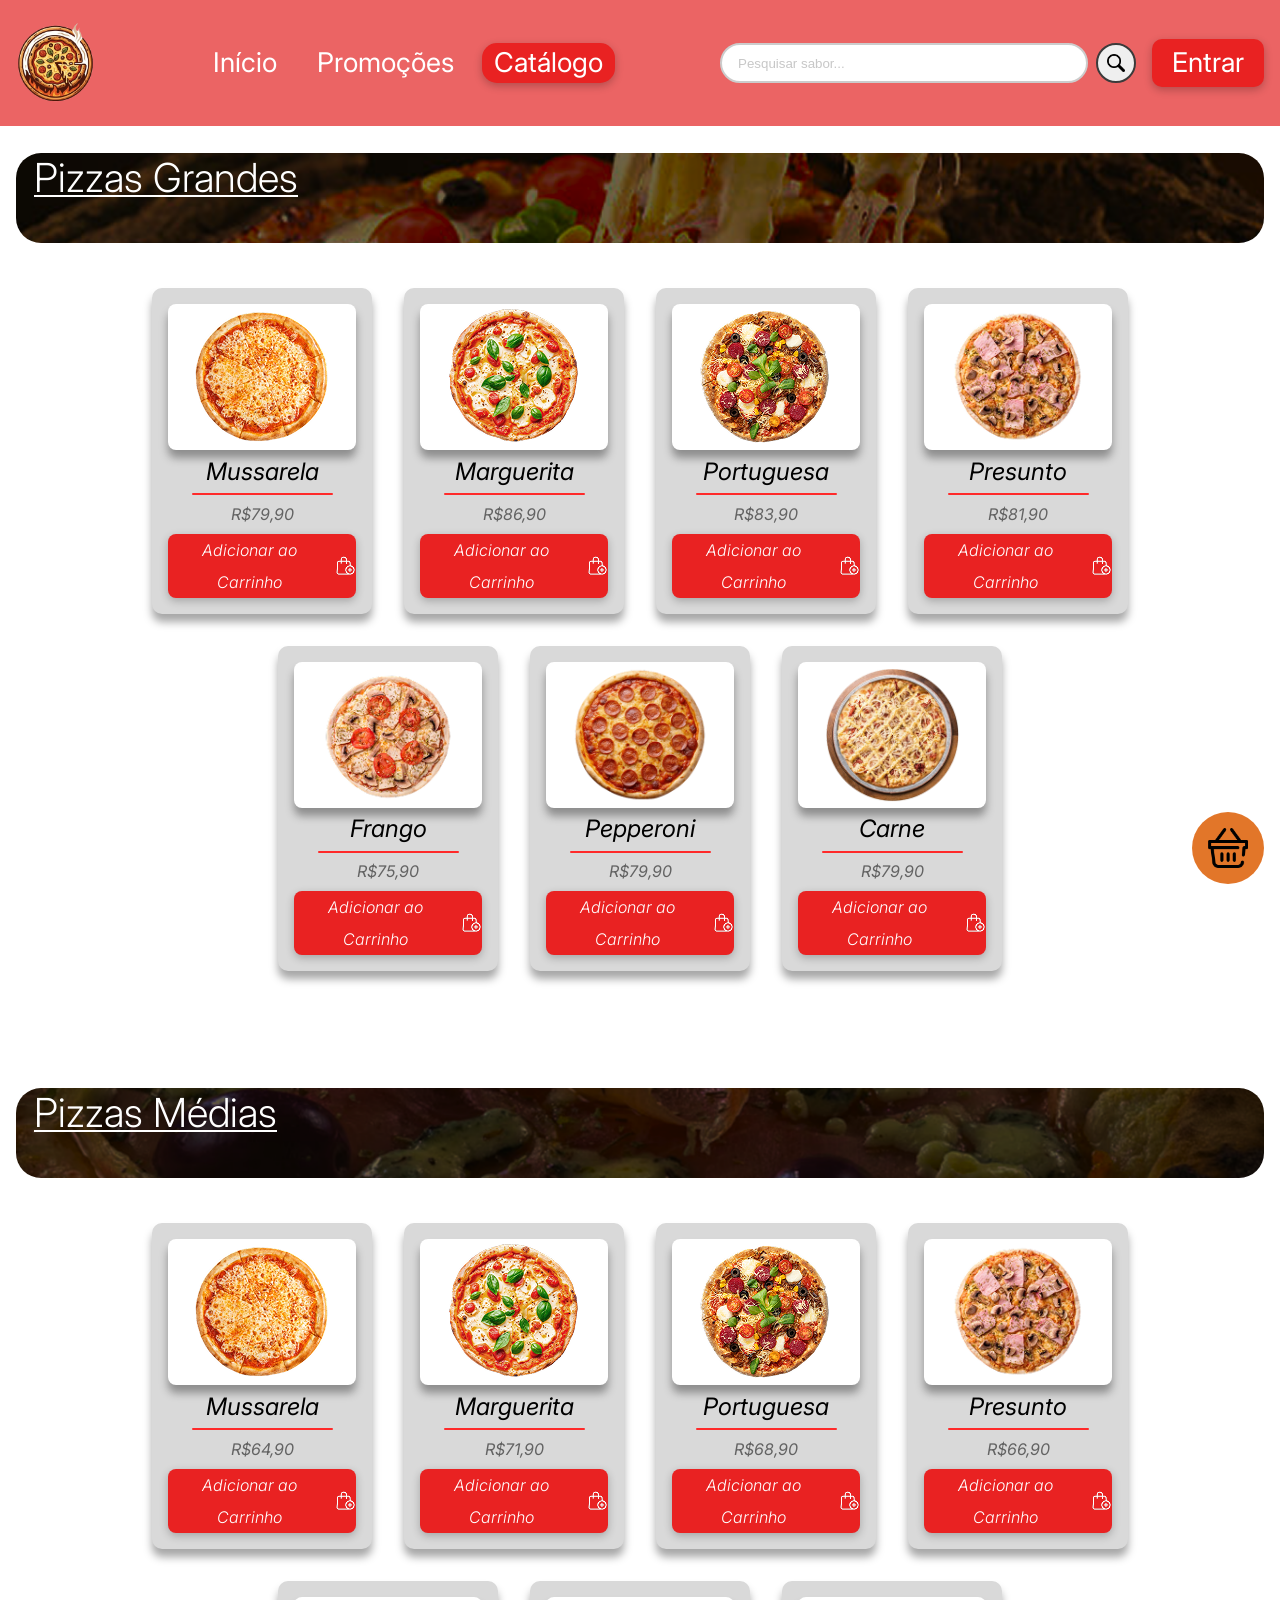
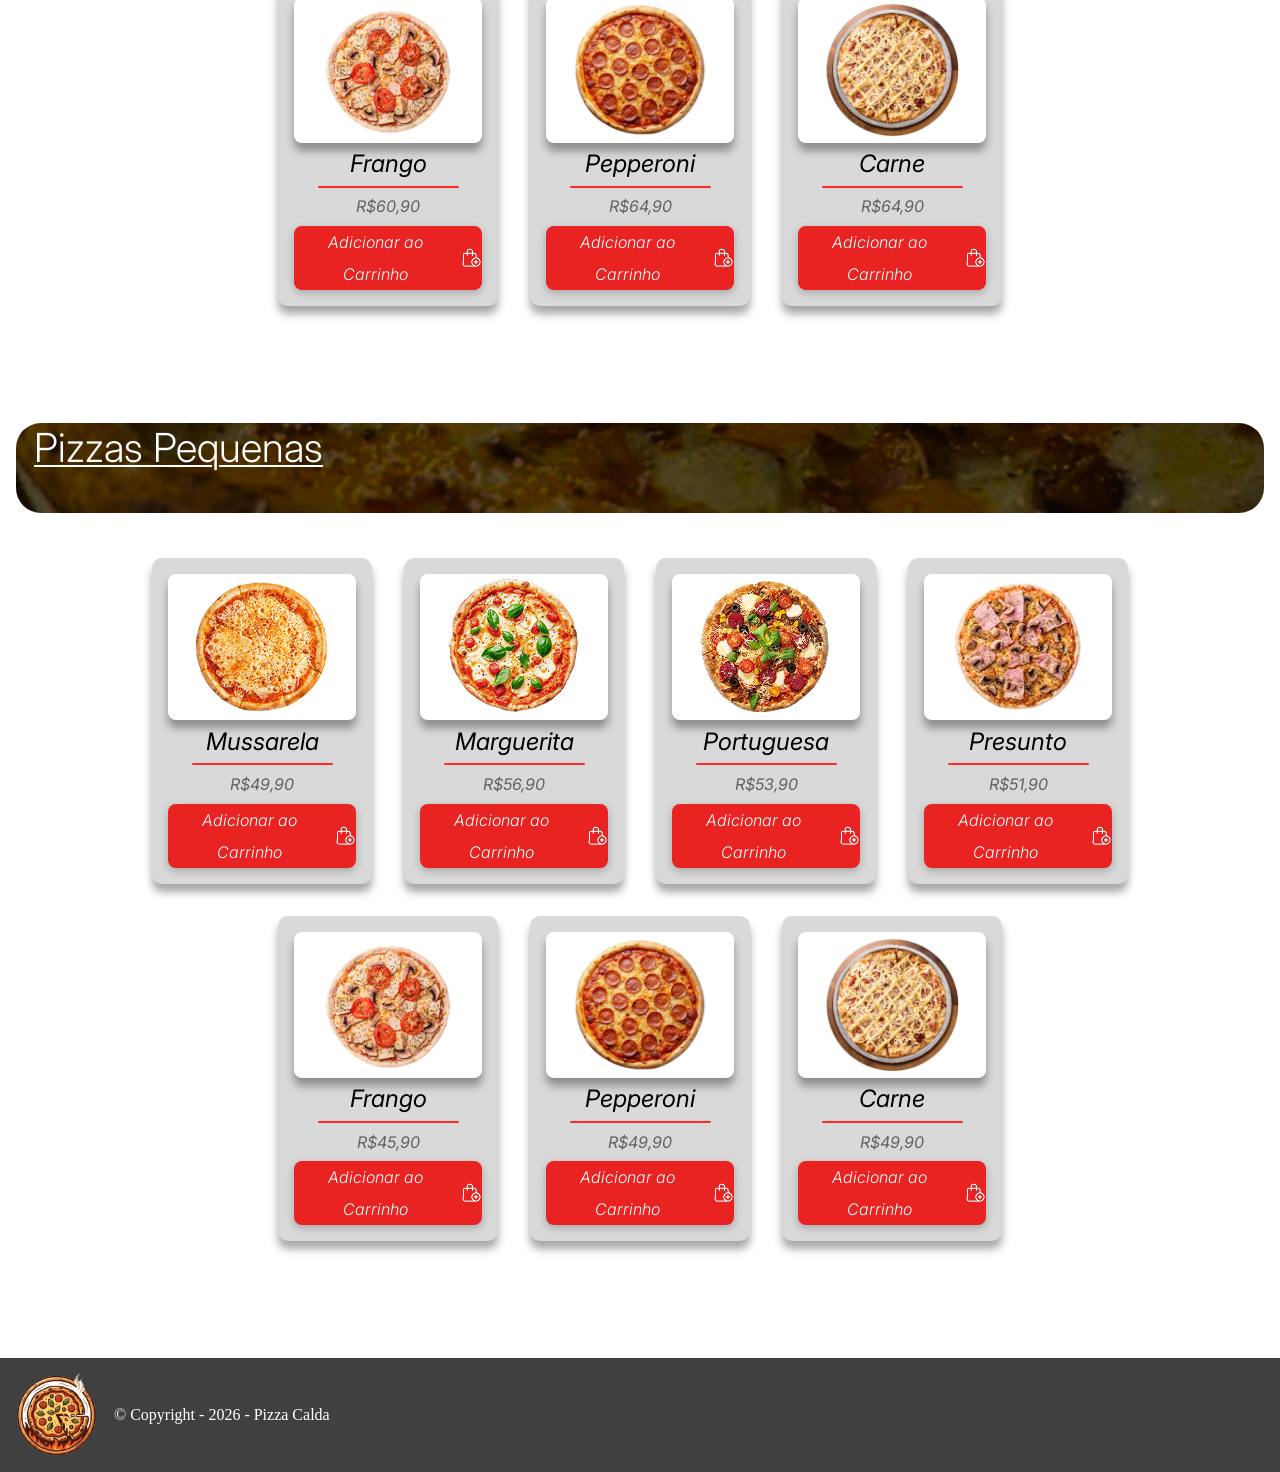
==== commit a833e79a: "Atualização do catalogo.html Finalizado os preços das pizzas médias e pequenas, junto com o código q" ====
--- a/catalogo.html
+++ b/catalogo.html
@@ -28,10 +28,10 @@
         <!-- DIV com os Botões -->
         <div id="botoes_catalogo">
             <div>
-                <a href="/index.html" class="font-inter">Início</a>
+                <a href="index.html" class="font-inter">Início</a>
             </div>
             <div>
-                <a href="#especiais_da_semana" class="font-inter">Promoções</a>
+                <a href="index.html#especiais_da_semana" class="font-inter">Promoções</a>
             </div>
             <div>
                 <a href="" class="font-inter">Catálogo</a>
@@ -213,7 +213,7 @@
     </section>
     <section id="pizzas_medias">
         <div class="barra_pizza">
-            <h1 class="font-inter">Pizzas Médias WIP</h1>
+            <h1 class="font-inter">Pizzas Médias</h1>
         </div>
         <section class="especiais_small" id="especial1">
             <div class="especiais_options2">
@@ -224,9 +224,9 @@
                     </div>
                     <h1 class="nome_pizza font-inter">Mussarela</h1>
                     <hr class="linha_vermelha_pequena">
-                    <h1 class="tamanho_e_preco_pizza font-inter">R$79,90</h1>
-                    <div class="button_adicionar_carrinho">
-                        <a onclick="adicionarProduto('Mussarela', 79.90, 'imgs/PizzaMussarela.png', 1, `Grande`)" href=""
+                    <h1 class="tamanho_e_preco_pizza font-inter">R$64,90</h1>
+                    <div class="button_adicionar_carrinho">
+                        <a onclick="adicionarProduto('Mussarela', 64.90, 'imgs/PizzaMussarela.png', 1, `Média`)" href=""
                             class="font-inter" id="add_carrinho">Adicionar ao Carrinho <img src="imgs/sacola.png"
                                 alt="ícone sacola" class="icone"></a>
                     </div>
@@ -238,9 +238,9 @@
                     </div>
                     <h1 class="nome_pizza font-inter">Marguerita</h1>
                     <hr class="linha_vermelha_pequena">
-                    <h1 class="tamanho_e_preco_pizza font-inter">R$86,90</h1>
-                    <div class="button_adicionar_carrinho">
-                        <a onclick="adicionarProduto('Marguerita', 86.90, 'imgs/PizzaMarguerita.png', 2, `Grande`)"
+                    <h1 class="tamanho_e_preco_pizza font-inter">R$71,90</h1>
+                    <div class="button_adicionar_carrinho">
+                        <a onclick="adicionarProduto('Marguerita', 71.90, 'imgs/PizzaMarguerita.png', 2, `Média`)"
                             href="" class="font-inter" id="add_carrinho">Adicionar ao Carrinho <img
                                 src="imgs/sacola.png" alt="ícone sacola" class="icone"></a>
                     </div>
@@ -252,9 +252,9 @@
                     </div>
                     <h1 class="nome_pizza font-inter">Portuguesa</h1>
                     <hr class="linha_vermelha_pequena">
-                    <h1 class="tamanho_e_preco_pizza font-inter">R$83,90</h1>
-                    <div class="button_adicionar_carrinho">
-                        <a onclick="adicionarProduto('Portuguesa', 83.90, 'imgs/PizzaPortuguesa.png', 3, `Grande`)"
+                    <h1 class="tamanho_e_preco_pizza font-inter">R$68,90</h1>
+                    <div class="button_adicionar_carrinho">
+                        <a onclick="adicionarProduto('Portuguesa', 68.90, 'imgs/PizzaPortuguesa.png', 3, `Média`)"
                             href="" class="font-inter" id="add_carrinho">Adicionar ao Carrinho <img
                                 src="imgs/sacola.png" alt="ícone sacola" class="icone"></a>
                     </div>
@@ -266,9 +266,9 @@
                     </div>
                     <h1 class="nome_pizza font-inter">Presunto</h1>
                     <hr class="linha_vermelha_pequena">
-                    <h1 class="tamanho_e_preco_pizza font-inter">R$81,90</h1>
-                    <div class="button_adicionar_carrinho">
-                        <a onclick="adicionarProduto('Presunto', 81.90, 'imgs/PizzaPresunto.png', 4, `Grande`)" href=""
+                    <h1 class="tamanho_e_preco_pizza font-inter">R$66,90</h1>
+                    <div class="button_adicionar_carrinho">
+                        <a onclick="adicionarProduto('Presunto', 66.90, 'imgs/PizzaPresunto.png', 4, `Média`)" href=""
                             class="font-inter" id="add_carrinho">Adicionar ao Carrinho <img src="imgs/sacola.png"
                                 alt="ícone sacola" class="icone"></a>
                     </div>
@@ -280,9 +280,9 @@
                     </div>
                     <h1 class="nome_pizza font-inter">Frango</h1>
                     <hr class="linha_vermelha_pequena">
-                    <h1 class="tamanho_e_preco_pizza font-inter">R$75,90</h1>
-                    <div class="button_adicionar_carrinho">
-                        <a onclick="adicionarProduto('Frango', 75.90, 'imgs/PizzaFrango.png', 5, `Grande`)" href=""
+                    <h1 class="tamanho_e_preco_pizza font-inter">R$60,90</h1>
+                    <div class="button_adicionar_carrinho">
+                        <a onclick="adicionarProduto('Frango', 60.90, 'imgs/PizzaFrango.png', 5, `Média`)" href=""
                             class="font-inter" id="add_carrinho">Adicionar ao Carrinho <img src="imgs/sacola.png"
                                 alt="ícone sacola" class="icone"></a>
                     </div>
@@ -294,9 +294,9 @@
                     </div>
                     <h1 class="nome_pizza font-inter">Pepperoni</h1>
                     <hr class="linha_vermelha_pequena">
-                    <h1 class="tamanho_e_preco_pizza font-inter">R$79,90</h1>
-                    <div class="button_adicionar_carrinho">
-                        <a onclick="adicionarProduto('Pepperoni', 79.90, 'imgs/PizzaPepperoni.png', 6, `Grande`)"
+                    <h1 class="tamanho_e_preco_pizza font-inter">R$64,90</h1>
+                    <div class="button_adicionar_carrinho">
+                        <a onclick="adicionarProduto('Pepperoni', 64.90, 'imgs/PizzaPepperoni.png', 6, `Média`)"
                             href="" class="font-inter" id="add_carrinho">Adicionar ao Carrinho <img
                                 src="imgs/sacola.png" alt="ícone sacola" class="icone"></a>
                     </div>
@@ -308,9 +308,9 @@
                     </div>
                     <h1 class="nome_pizza font-inter">Carne</h1>
                     <hr class="linha_vermelha_pequena">
-                    <h1 class="tamanho_e_preco_pizza font-inter">R$79,90</h1>
-                    <div class="button_adicionar_carrinho">
-                        <a onclick="adicionarProduto('Carne', 79.90, 'imgs/PizzaCarne.png', 7, `Grande`)" href=""
+                    <h1 class="tamanho_e_preco_pizza font-inter">R$64,90</h1>
+                    <div class="button_adicionar_carrinho">
+                        <a onclick="adicionarProduto('Carne', 64.90, 'imgs/PizzaCarne.png', 7, `Média`)" href=""
                             class="font-inter" id="add_carrinho">Adicionar ao Carrinho <img src="imgs/sacola.png"
                                 alt="ícone sacola" class="icone"></a>
                     </div>
@@ -320,7 +320,7 @@
     </section>
     <section id="pizzas_pequenas">
         <div class="barra_pizza">
-            <h1 class="font-inter">Pizzas Pequenas WIP</h1>
+            <h1 class="font-inter">Pizzas Pequenas</h1>
         </div>
         <section class="especiais_small" id="especial1">
             <div class="especiais_options2">
@@ -331,9 +331,9 @@
                     </div>
                     <h1 class="nome_pizza font-inter">Mussarela</h1>
                     <hr class="linha_vermelha_pequena">
-                    <h1 class="tamanho_e_preco_pizza font-inter">R$79,90</h1>
-                    <div class="button_adicionar_carrinho">
-                        <a onclick="adicionarProduto('Mussarela', 79.90, 'imgs/PizzaMussarela.png', 1, `Grande`)" href=""
+                    <h1 class="tamanho_e_preco_pizza font-inter">R$49,90</h1>
+                    <div class="button_adicionar_carrinho">
+                        <a onclick="adicionarProduto('Mussarela', 49.90, 'imgs/PizzaMussarela.png', 1, `Pequena`)" href=""
                             class="font-inter" id="add_carrinho">Adicionar ao Carrinho <img src="imgs/sacola.png"
                                 alt="ícone sacola" class="icone"></a>
                     </div>
@@ -345,9 +345,9 @@
                     </div>
                     <h1 class="nome_pizza font-inter">Marguerita</h1>
                     <hr class="linha_vermelha_pequena">
-                    <h1 class="tamanho_e_preco_pizza font-inter">R$86,90</h1>
-                    <div class="button_adicionar_carrinho">
-                        <a onclick="adicionarProduto('Marguerita', 86.90, 'imgs/PizzaMarguerita.png', 2, `Grande`)"
+                    <h1 class="tamanho_e_preco_pizza font-inter">R$56,90</h1>
+                    <div class="button_adicionar_carrinho">
+                        <a onclick="adicionarProduto('Marguerita', 56.90, 'imgs/PizzaMarguerita.png', 2, `Pequena`)"
                             href="" class="font-inter" id="add_carrinho">Adicionar ao Carrinho <img
                                 src="imgs/sacola.png" alt="ícone sacola" class="icone"></a>
                     </div>
@@ -359,9 +359,9 @@
                     </div>
                     <h1 class="nome_pizza font-inter">Portuguesa</h1>
                     <hr class="linha_vermelha_pequena">
-                    <h1 class="tamanho_e_preco_pizza font-inter">R$83,90</h1>
-                    <div class="button_adicionar_carrinho">
-                        <a onclick="adicionarProduto('Portuguesa', 83.90, 'imgs/PizzaPortuguesa.png', 3, `Grande`)"
+                    <h1 class="tamanho_e_preco_pizza font-inter">R$53,90</h1>
+                    <div class="button_adicionar_carrinho">
+                        <a onclick="adicionarProduto('Portuguesa', 53.90, 'imgs/PizzaPortuguesa.png', 3, `Pequena`)"
                             href="" class="font-inter" id="add_carrinho">Adicionar ao Carrinho <img
                                 src="imgs/sacola.png" alt="ícone sacola" class="icone"></a>
                     </div>
@@ -373,9 +373,9 @@
                     </div>
                     <h1 class="nome_pizza font-inter">Presunto</h1>
                     <hr class="linha_vermelha_pequena">
-                    <h1 class="tamanho_e_preco_pizza font-inter">R$81,90</h1>
-                    <div class="button_adicionar_carrinho">
-                        <a onclick="adicionarProduto('Presunto', 81.90, 'imgs/PizzaPresunto.png', 4, `Grande`)" href=""
+                    <h1 class="tamanho_e_preco_pizza font-inter">R$51,90</h1>
+                    <div class="button_adicionar_carrinho">
+                        <a onclick="adicionarProduto('Presunto', 51.90, 'imgs/PizzaPresunto.png', 4, `Pequena`)" href=""
                             class="font-inter" id="add_carrinho">Adicionar ao Carrinho <img src="imgs/sacola.png"
                                 alt="ícone sacola" class="icone"></a>
                     </div>
@@ -387,9 +387,9 @@
                     </div>
                     <h1 class="nome_pizza font-inter">Frango</h1>
                     <hr class="linha_vermelha_pequena">
-                    <h1 class="tamanho_e_preco_pizza font-inter">R$75,90</h1>
-                    <div class="button_adicionar_carrinho">
-                        <a onclick="adicionarProduto('Frango', 75.90, 'imgs/PizzaFrango.png', 5, `Grande`)" href=""
+                    <h1 class="tamanho_e_preco_pizza font-inter">R$45,90</h1>
+                    <div class="button_adicionar_carrinho">
+                        <a onclick="adicionarProduto('Frango', 45.90, 'imgs/PizzaFrango.png', 5, `Pequena`)" href=""
                             class="font-inter" id="add_carrinho">Adicionar ao Carrinho <img src="imgs/sacola.png"
                                 alt="ícone sacola" class="icone"></a>
                     </div>
@@ -401,9 +401,9 @@
                     </div>
                     <h1 class="nome_pizza font-inter">Pepperoni</h1>
                     <hr class="linha_vermelha_pequena">
-                    <h1 class="tamanho_e_preco_pizza font-inter">R$79,90</h1>
-                    <div class="button_adicionar_carrinho">
-                        <a onclick="adicionarProduto('Pepperoni', 79.90, 'imgs/PizzaPepperoni.png', 6, `Grande`)"
+                    <h1 class="tamanho_e_preco_pizza font-inter">R$49,90</h1>
+                    <div class="button_adicionar_carrinho">
+                        <a onclick="adicionarProduto('Pepperoni', 49.90, 'imgs/PizzaPepperoni.png', 6, `Pequena`)"
                             href="" class="font-inter" id="add_carrinho">Adicionar ao Carrinho <img
                                 src="imgs/sacola.png" alt="ícone sacola" class="icone"></a>
                     </div>
@@ -415,9 +415,9 @@
                     </div>
                     <h1 class="nome_pizza font-inter">Carne</h1>
                     <hr class="linha_vermelha_pequena">
-                    <h1 class="tamanho_e_preco_pizza font-inter">R$79,90</h1>
-                    <div class="button_adicionar_carrinho">
-                        <a onclick="adicionarProduto('Carne', 79.90, 'imgs/PizzaCarne.png', 7, `Grande`)" href=""
+                    <h1 class="tamanho_e_preco_pizza font-inter">R$49,90</h1>
+                    <div class="button_adicionar_carrinho">
+                        <a onclick="adicionarProduto('Carne', 49.90, 'imgs/PizzaCarne.png', 7, `Pequena`)" href=""
                             class="font-inter" id="add_carrinho">Adicionar ao Carrinho <img src="imgs/sacola.png"
                                 alt="ícone sacola" class="icone"></a>
                     </div>
@@ -541,4 +541,4 @@
     <script src="script.js"></script>
 </body>
 
-</html>+</html>
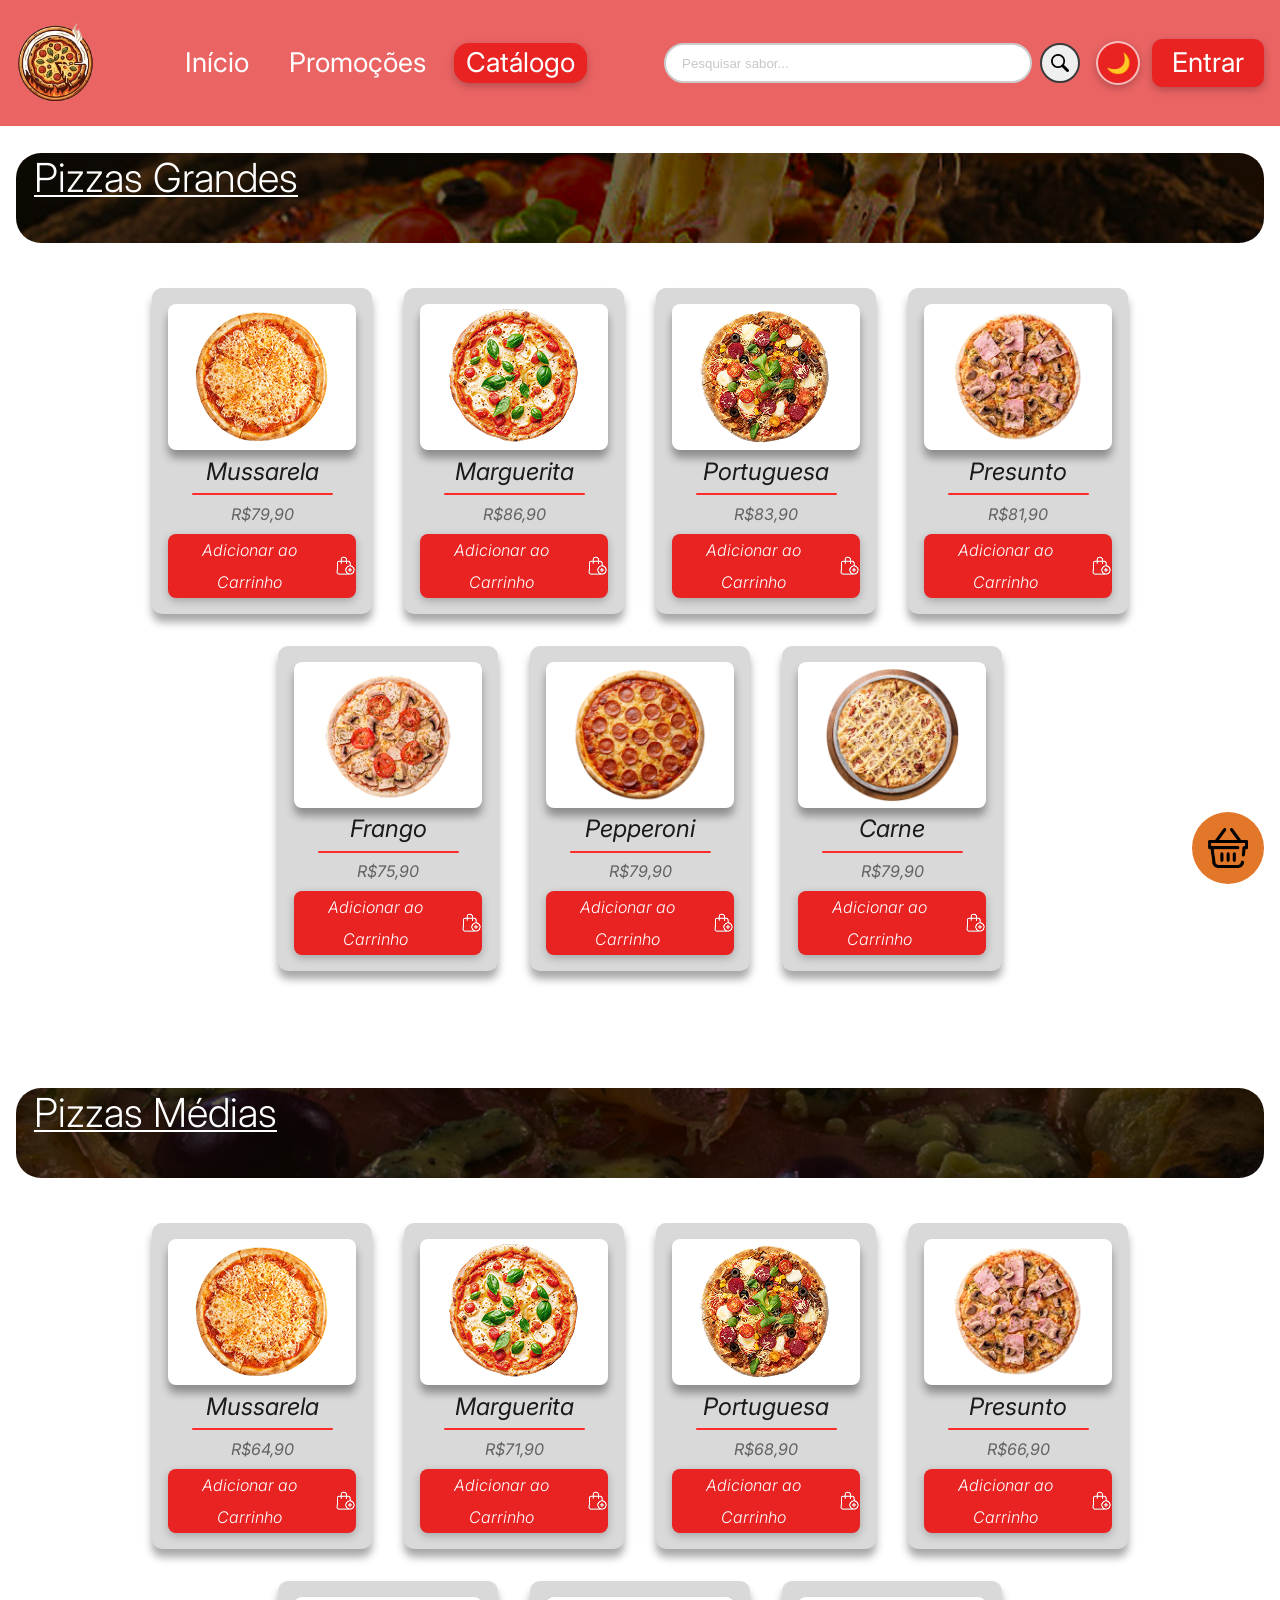
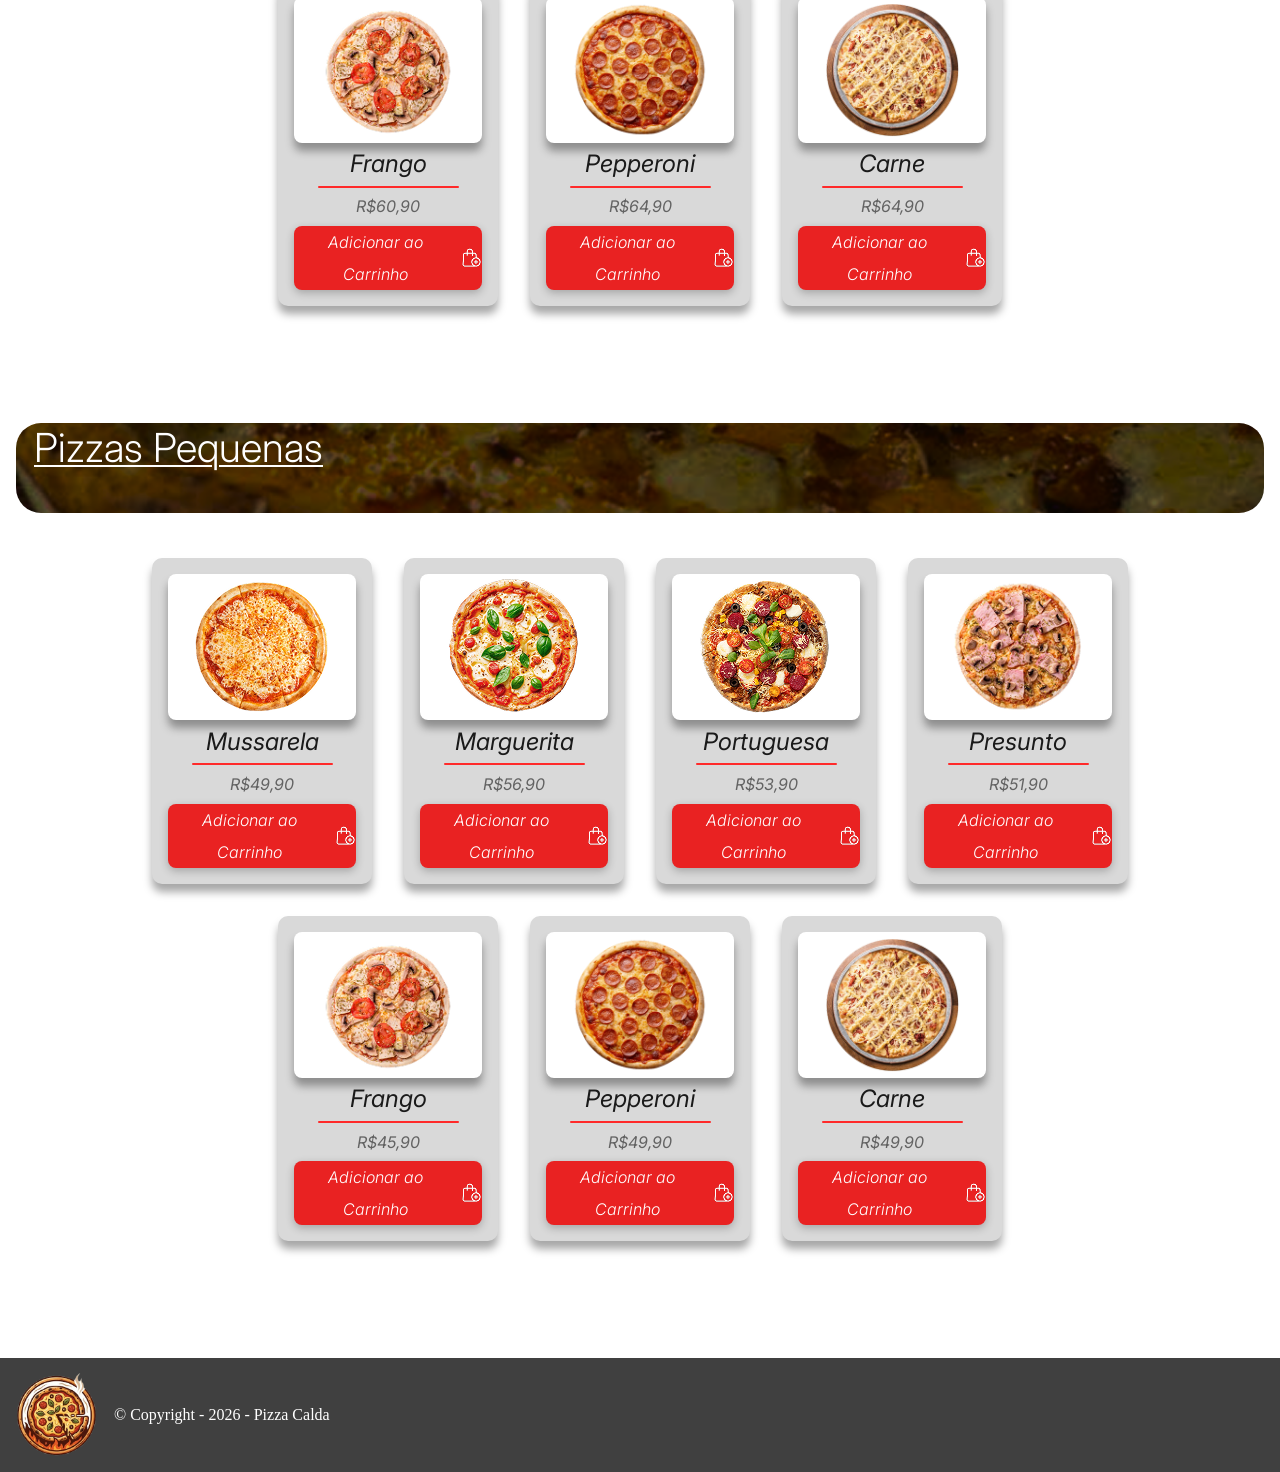
==== commit b256b518: "Add files via upload" ====
--- a/catalogo.html
+++ b/catalogo.html
@@ -10,22 +10,16 @@
     <link
         href="https://fonts.googleapis.com/css2?family=Geologica:wght,CRSV@100..900,0&family=IM+Fell+DW+Pica:ital@0;1&family=Inter:ital,opsz,wght@0,14..32,100..900;1,14..32,100..900&display=swap"
         rel="stylesheet">
-    <link rel="preconnect" href="https://fonts.googleapis.com">
-    <link rel="preconnect" href="https://fonts.gstatic.com" crossorigin>
-    <link
-        href="https://fonts.googleapis.com/css2?family=Inter:ital,opsz,wght@0,14..32,100..900;1,14..32,100..900&display=swap"
-        rel="stylesheet">
     <title>Pizza Calda</title>
+    <link rel="icon" type="image/png" href="imgs/LogoPizzaCalda.png">
 </head>
 
 <body>
     <header>
-        <!-- DIV com Logo da Pizza Calda -->
         <div>
             <img src="imgs/LogoPizzaCalda.png" alt="Logo Pizza Calda">
         </div>
 
-        <!-- DIV com os Botões -->
         <div id="botoes_catalogo">
             <div>
                 <a href="index.html" class="font-inter">Início</a>
@@ -38,7 +32,6 @@
             </div>
         </div>
 
-        <!-- Search Bar -->
         <div id="SearchBar">
             <input type="search" id="BarraDePesquisa" placeholder="Pesquisar sabor..." autocomplete="off">
             <button type="button" id="btnBuscar">
@@ -47,15 +40,15 @@
             <div id="resultadosPesquisa" class="resultados-dropdown"></div>
         </div>
 
-        <!-- Botão de Entrar -->
-        <div id="enter">
-            <a href="" class="font-inter" id="entrar">Entrar</a>
-        </div>
-
-        <!-- Login Box -->
+        <div class="acoes-header">
+            <button type="button" id="btnTema" aria-label="Alternar tema claro e escuro" title="Alternar tema">🌙</button>
+            <div id="enter">
+                <a href="" class="font-inter" id="entrar">Entrar</a>
+            </div>
+        </div>
+
         <div id="loginbox" class="loginbox">
             <form class="font-inter" id="loginForm">
-
                 <label for="loginMail">Email</label>
                 <input name="mail" id="loginMail" type="email" placeholder="Seu email" required>
 
@@ -69,11 +62,9 @@
                 <a id="reg" href="">
                     <span>Não está registrado?</span> Crie uma conta
                 </a>
-
             </form>
         </div>
 
-        <!-- Register Box -->
         <div id="register" class="register">
             <form class="font-inter" id="registerForm">
                 <label for="registerMail">Email</label>
@@ -101,14 +92,13 @@
                 </a>
             </form>
         </div>
-
-
     </header>
+
     <section id="pizzas_grandes">
         <div class="barra_pizza">
             <h1 class="font-inter">Pizzas Grandes</h1>
         </div>
-        <section class="especiais_small" id="especial1">
+        <section class="especiais_small">
             <div class="especiais_options2">
                 <div class="a_opcao">
                     <div class="pizza_foto_container">
@@ -211,11 +201,12 @@
             </div>
         </section>
     </section>
+
     <section id="pizzas_medias">
         <div class="barra_pizza">
             <h1 class="font-inter">Pizzas Médias</h1>
         </div>
-        <section class="especiais_small" id="especial1">
+        <section class="especiais_small">
             <div class="especiais_options2">
                 <div class="a_opcao">
                     <div class="pizza_foto_container">
@@ -318,11 +309,12 @@
             </div>
         </section>
     </section>
+
     <section id="pizzas_pequenas">
         <div class="barra_pizza">
             <h1 class="font-inter">Pizzas Pequenas</h1>
         </div>
-        <section class="especiais_small" id="especial1">
+        <section class="especiais_small">
             <div class="especiais_options2">
                 <div class="a_opcao">
                     <div class="pizza_foto_container">
@@ -425,94 +417,24 @@
             </div>
         </section>
     </section>
+
     <footer>
         <img src="imgs/LogoPizzaCalda.png" id="logo_footer">
         <p id="copyright" class="font-im-fell-dw-pica">© Copyright - 2026 - Pizza Calda</p>
     </footer>
 
-    <dialog id="pepperoniTamanho" class="tamanho-dialog font-inter" data-id="6" data-nome="Pepperoni"
-        data-imagem="imgs/PizzaPepperoni.png" aria-labelledby="pepperoniTitulo">
-        <form>
-            <h3 id="pepperoniTitulo">Escolha o tamanho</h3>
-            <p class="tamanho-subtitulo">Pizza de Pepperoni</p>
-
-            <fieldset>
-                <legend class="sr-only">Tamanho da pizza</legend>
-
-                <label class="opcao-tamanho">
-                    <input type="radio" name="tamanho" value="Pequena" data-preco="49.90" required>
-                    <span class="opcao-nome">Pequena</span>
-                    <span class="opcao-preco">R$ 49,90</span>
-                </label>
-
-                <label class="opcao-tamanho">
-                    <input type="radio" name="tamanho" value="Média" data-preco="64.90">
-                    <span class="opcao-nome">Média</span>
-                    <span class="opcao-preco">R$ 64,90</span>
-                </label>
-
-                <label class="opcao-tamanho">
-                    <input type="radio" name="tamanho" value="Grande" data-preco="79.90">
-                    <span class="opcao-nome">Grande</span>
-                    <span class="opcao-preco">R$ 79,90</span>
-                </label>
-            </fieldset>
-
-            <div class="tamanho-acoes">
-                <button type="button" class="tamanho-cancelar">Cancelar</button>
-                <button type="submit" class="tamanho-confirmar">Adicionar ao Carrinho</button>
-            </div>
-        </form>
-    </dialog>
-
-
-    <dialog id="CarneTamanho" class="tamanho-dialog font-inter" data-id="7" data-nome="Carne"
-        data-imagem="imgs/PizzaCarne.png" aria-labelledby="CarneTitulo">
-        <form>
-            <h3 id="CarneTitulo">Escolha o tamanho</h3>
-            <p class="tamanho-subtitulo">Pizza de Pepperoni</p>
-
-            <fieldset>
-                <legend class="sr-only">Tamanho da pizza</legend>
-
-                <label class="opcao-tamanho">
-                    <input type="radio" name="tamanho" value="Pequena" data-preco="49.90" required>
-                    <span class="opcao-nome">Pequena</span>
-                    <span class="opcao-preco">R$ 49,90</span>
-                </label>
-
-                <label class="opcao-tamanho">
-                    <input type="radio" name="tamanho" value="Média" data-preco="64.90">
-                    <span class="opcao-nome">Média</span>
-                    <span class="opcao-preco">R$ 64,90</span>
-                </label>
-
-                <label class="opcao-tamanho">
-                    <input type="radio" name="tamanho" value="Grande" data-preco="79.90">
-                    <span class="opcao-nome">Grande</span>
-                    <span class="opcao-preco">R$ 79,90</span>
-                </label>
-            </fieldset>
-
-            <div class="tamanho-acoes">
-                <button type="button" class="tamanho-cancelar">Cancelar</button>
-                <button type="submit" class="tamanho-confirmar">Adicionar ao Carrinho</button>
-            </div>
-        </form>
-    </dialog>
-
     <dialog id="modalPedidos" class="tamanho-dialog modal-pedidos">
         <div class="modal-pedidos-header">
             <h3>Meus Pedidos</h3>
-            <button type="button" id="fecharPedidos" class="btn-fechar-modal" onclick="document.getElementById('modalPedidos').close()">✕</button>
+            <button type="button" id="fecharPedidos" class="btn-fechar-modal">✕</button>
         </div>
         <p class="tamanho-subtitulo" id="usuarioLogadoInfo"></p>
-        
+
         <div id="listaPedidos" class="lista-pedidos"></div>
-    
+
         <div class="tamanho-acoes">
-            <button type="button" id="btnSairConta" class="tamanho-cancelar" onclick="localStorage.setItem('logado', 'false'); location.reload();">Sair da Conta</button>
-            <button type="button" id="btnFecharPedidos" class="tamanho-confirmar" onclick="document.getElementById('modalPedidos').close()">Fechar</button>
+            <button type="button" id="btnSairConta" class="tamanho-cancelar">Sair da Conta</button>
+            <button type="button" id="btnFecharPedidos" class="tamanho-confirmar">Fechar</button>
         </div>
     </dialog>
 
@@ -535,10 +457,7 @@
         </div>
     </section>
 
-
-    </section>
-
     <script src="script.js"></script>
 </body>
 
-</html>
+</html>
--- a/style.css
+++ b/style.css
@@ -9,8 +9,34 @@
 }
 
 :root {
-    /* Cart drawer width: scales with the screen, full-width on phones (see media query) */
     --cart-w: clamp(280px, 28vw, 420px);
+    --bg-body: #ffffff;
+    --text-primary: #1a1a1a;
+    --text-secondary: #636363;
+    --bg-card: #D9D9D9;
+    --bg-card-img: #ffffff;
+    --header-bg: #EB6464;
+    --drawer-bg: #fbcaca;
+    --drawer-card: #fa7f7f;
+    --modal-card: #ffffff;
+}
+
+body.dark-mode {
+    --bg-body: #2b2929;
+    --text-primary: #f0eded;
+    --text-secondary: #c9c3c3;
+    --bg-card: #3d3a3a;
+    --bg-card-img: #4a4646;
+    --header-bg: #b84242;
+    --drawer-bg: #3d2e2e;
+    --drawer-card: #753838;
+    --modal-card: #453d3d;
+}
+
+body {
+    background-color: var(--bg-body);
+    color: var(--text-primary);
+    transition: background-color 0.25s ease, color 0.25s ease;
 }
 
 #add_carrinho {
@@ -35,20 +61,18 @@
     font-family: "IM Fell DW Pica", serif;
 }
 
-/* ===================== HEADER ===================== */
-
 header {
     position: relative;
     min-height: 14vh;
-    background-color: #EB6464;
+    background-color: var(--header-bg);
     display: grid;
     grid-template-columns: auto 1fr minmax(0, 26rem) auto;
     grid-template-areas: "logo nav search enter";
     align-items: center;
     gap: 1rem;
     padding: 0.5rem 1rem;
-
-    /* Logo */
+    transition: background-color 0.25s ease;
+
     >div:first-child {
         grid-area: logo;
 
@@ -98,6 +122,7 @@
         align-items: center;
         gap: 0.5rem;
         min-width: 0;
+        position: relative;
 
         #Lupa {
             height: 1.1rem;
@@ -115,6 +140,8 @@
             border-color: #CCCCCC;
             outline-width: 2px;
             outline-color: #CCCCCC;
+            background-color: #ffffff;
+            color: #1a1a1a;
         }
 
         #BarraDePesquisa::placeholder {
@@ -142,8 +169,38 @@
         }
     }
 
+    .acoes-header {
+        grid-area: enter;
+        display: flex;
+        align-items: center;
+        justify-content: center;
+        gap: 0.75rem;
+    }
+
+    #btnTema {
+        width: 2.75rem;
+        height: 2.75rem;
+        border-radius: 50%;
+        border: 2px solid rgba(255, 255, 255, 0.7);
+        background-color: #E92222;
+        color: white;
+        font-size: 1.25rem;
+        display: flex;
+        align-items: center;
+        justify-content: center;
+        line-height: 1;
+        padding: 0;
+        cursor: pointer;
+        box-shadow: rgba(0, 0, 0, 0.24) 0px 3px 8px;
+        transition: transform 0.2s ease, background-color 0.2s ease;
+    }
+
+    #btnTema:hover {
+        transform: scale(1.08);
+        background-color: #cc1c1c;
+    }
+
     #enter {
-        grid-area: enter;
         display: flex;
         background-color: #E92222;
         min-width: 6rem;
@@ -155,6 +212,29 @@
         gap: 10px;
         line-height: 1.5;
     }
+
+    #enter.logado {
+        background-color: transparent;
+        box-shadow: none;
+        min-width: auto;
+        padding: 0;
+    }
+}
+
+#perfil {
+    width: 48px;
+    height: 48px;
+    border-radius: 50%;
+    cursor: pointer;
+    object-fit: cover;
+    display: block;
+    border: 2px solid white;
+    box-shadow: rgba(0, 0, 0, 0.24) 0px 3px 8px;
+    transition: transform 0.2s ease;
+}
+
+#perfil:hover {
+    transform: scale(1.06);
 }
 
 #loginbox,
@@ -169,7 +249,7 @@
     right: 1rem;
     transition: 0.25s;
     border-radius: 10px;
-    background-color: #EB6464;
+    background-color: var(--header-bg);
     padding: 1rem;
     background-image:
         linear-gradient(rgba(235, 100, 100, 0.9), rgba(235, 100, 100, 0.9)),
@@ -255,7 +335,6 @@
     -webkit-mask-image: linear-gradient(to bottom, black 65%, transparent 100%);
     mask-image: linear-gradient(to bottom, black 65%, transparent 100%);
 }
-
 
 #inside-main {
     color: white;
@@ -348,7 +427,8 @@
 
 #CarrinhoDeCompras {
     font-family: "Inter", sans-serif;
-    background-color: #fbcaca;
+    background-color: var(--drawer-bg);
+    color: var(--text-primary);
     height: 100vh;
     height: 100dvh;
     width: var(--cart-w);
@@ -437,7 +517,7 @@
     }
 
     #limpar {
-        background-color: #fa7f7f;
+        background-color: var(--drawer-card);
     }
 
     #limpar:hover {
@@ -465,7 +545,7 @@
     margin-bottom: 0.75rem;
     box-shadow: rgba(0, 0, 0, 0.35) 0px 2px 2px;
     border-radius: 6px;
-    background-color: #fa7f7f;
+    background-color: var(--drawer-card);
     padding: 0.75rem;
 }
 
@@ -497,7 +577,7 @@
     align-items: center;
     align-self: flex-start;
     gap: 0.25rem;
-    background-color: #fbcaca;
+    background-color: var(--drawer-bg);
     border-radius: 4px;
     padding: 0.1rem 0.35rem;
     box-shadow: rgba(0, 0, 0, 0.2) 0px 1px 2px;
@@ -515,6 +595,7 @@
     height: 1.5rem;
     border: none;
     background: none;
+    color: var(--text-primary);
     font-size: 1.2rem;
     font-weight: 700;
     line-height: 1;
@@ -551,8 +632,6 @@
     font-size: 1.15rem;
     white-space: nowrap;
 }
-
-
 
 .especiais_small {
     h1 {
@@ -595,28 +674,28 @@
     .a_opcao {
         flex: 0 0 calc((100% - (var(--cols) - 1) * var(--gap)) / var(--cols));
         min-width: min(100%, 220px);
-
-
         display: flex;
         flex-direction: column;
         align-items: center;
         gap: 0.6rem;
-        background-color: #D9D9D9;
+        background-color: var(--bg-card);
         border-radius: 10px;
         padding: 1rem;
         width: 12.5vw;
         box-shadow: rgba(0, 0, 0, 0.35) 0px 8px 8px;
+        transition: background-color 0.25s ease;
     }
 
     .pizza_foto_container {
         width: 100%;
-        background-color: white;
+        background-color: var(--bg-card-img);
         margin: 0;
         display: flex;
         justify-content: center;
         border-radius: 8px;
         box-shadow: rgba(0, 0, 0, 0.35) 0px 8px 8px;
         overflow: hidden;
+        transition: background-color 0.25s ease;
 
         .foto_pizza {
             margin: 5px;
@@ -649,7 +728,7 @@
         font-style: italic;
         display: inline-block;
         font-size: 1rem;
-        color: #636363;
+        color: var(--text-secondary);
         width: 75%;
         margin: 0;
         line-height: 1.2;
@@ -723,12 +802,13 @@
         width: 20rem;
         aspect-ratio: 1;
         flex-shrink: 0;
-        background-color: #D9D9D9;
+        background-color: var(--bg-card);
         border-radius: 25px;
         display: flex;
         justify-content: center;
         align-items: center;
         overflow: hidden;
+        transition: background-color 0.25s ease;
 
         .foto_pizza {
             margin: 5px;
@@ -750,7 +830,7 @@
     }
 
     .descricao_pizza {
-        color: #686868;
+        color: var(--text-secondary);
         line-height: 1.6;
     }
 
@@ -817,8 +897,8 @@
 .tamanho-dialog {
     border: none;
     border-radius: 12px;
-    background-color: #fbcaca;
-    color: #3b3b3b;
+    background-color: var(--drawer-bg);
+    color: var(--text-primary);
     padding: 1.25rem;
     width: min(92vw, 22rem);
     margin: auto;
@@ -835,7 +915,7 @@
 }
 
 .tamanho-subtitulo {
-    color: #636363;
+    color: var(--text-secondary);
     margin-bottom: 1rem;
 }
 
@@ -852,7 +932,7 @@
     align-items: center;
     gap: 0.75rem;
     padding: 0.8rem 1rem;
-    background-color: #fa7f7f;
+    background-color: var(--drawer-card);
     color: white;
     border: 2px solid transparent;
     border-radius: 8px;
@@ -907,7 +987,7 @@
 }
 
 .tamanho-cancelar {
-    background-color: #fa7f7f;
+    background-color: var(--drawer-card);
     color: white;
 }
 
@@ -990,21 +1070,19 @@
 }
 
 @media (prefers-reduced-motion: reduce) {
-
     .aviso,
     .aviso.saindo {
         animation-duration: 0.01s;
     }
 }
 
-
 @media (max-width: 550px) {
     :root {
         --cart-w: 100vw;
     }
 
     header {
-        height: 30vh;
+        height: auto;
         grid-template-columns: 1fr;
         grid-template-areas:
             "logo"
@@ -1018,8 +1096,7 @@
             justify-self: center;
         }
 
-        #enter {
-            width: 90%;
+        .acoes-header {
             justify-self: center;
         }
     }
@@ -1071,7 +1148,6 @@
     footer {
         justify-content: center;
     }
-
 }
 
 #botoes_catalogo {
@@ -1169,6 +1245,7 @@
 #pizzas_pequenas {
     margin-top: 13vh;
     margin-bottom: 13vh;
+
     .barra_pizza {
         width: 97.5%;
         background-image: url('imgs/PizzaPequenas_background.png');
@@ -1190,21 +1267,6 @@
             margin-left: 2vh;
         }
     }
-}
-
-#perfil {
-    width: 40px;
-    height: 40px;
-    border-radius: 50%;
-    cursor: pointer;
-    object-fit: cover;
-}
-
-/* ================= DROPDOWN DE PESQUISA ================= */
-
-header #SearchBar {
-    position: relative;
-    /* Necessário para alinhar os resultados abaixo da barra */
 }
 
 .resultados-dropdown {
@@ -1219,7 +1281,6 @@
     box-shadow: rgba(0, 0, 0, 0.35) 0px 8px 20px;
     z-index: 150;
     display: none;
-    /* Fica oculto até o usuário digitar */
     flex-direction: column;
     gap: 0.5rem;
     padding: 0.6rem;
@@ -1316,7 +1377,7 @@
     border: none;
     font-size: 1.25rem;
     font-weight: 700;
-    color: #3b3b3b;
+    color: var(--text-primary);
     cursor: pointer;
     padding: 0.2rem 0.5rem;
 }
@@ -1336,14 +1397,14 @@
 
 .sem-pedidos {
     text-align: center;
-    background-color: #ffffff;
+    background-color: var(--modal-card);
     padding: 1.5rem 1rem;
     border-radius: 8px;
-    color: #636363;
+    color: var(--text-secondary);
 }
 
 .card-pedido-historico {
-    background-color: #ffffff;
+    background-color: var(--modal-card);
     border-radius: 8px;
     padding: 0.85rem;
     box-shadow: rgba(0, 0, 0, 0.15) 0px 2px 4px;
@@ -1359,11 +1420,22 @@
     border-bottom: 1px solid #fbcaca;
     padding-bottom: 0.4rem;
     font-size: 0.85rem;
-    color: #636363;
+    color: var(--text-secondary);
 }
 
 .pedido-topo strong {
     color: #E82323;
+}
+
+.badge-ultimo {
+    background-color: #E92222;
+    color: white;
+    font-size: 0.7rem;
+    font-weight: 600;
+    padding: 0.15rem 0.45rem;
+    border-radius: 4px;
+    margin-left: 0.4rem;
+    text-transform: uppercase;
 }
 
 .pedido-itens {
@@ -1392,4 +1464,51 @@
 .pedido-rodape strong {
     color: #E82323;
     font-size: 1.05rem;
+}
+
+.btn-baixar-json {
+    background-color: #E92222;
+    color: white;
+    border: none;
+    border-radius: 6px;
+    padding: 0.35rem 0.75rem;
+    font-family: "Inter", sans-serif;
+    font-size: 0.8rem;
+    font-weight: 500;
+    cursor: pointer;
+    box-shadow: rgba(0, 0, 0, 0.15) 0px 2px 3px;
+    transition: background-color 0.2s ease;
+}
+
+.btn-baixar-json:hover {
+    background-color: #cc1c1c;
+}
+
+#entregador {
+    grid-area: nav;
+    display: flex;
+    flex-wrap: wrap;
+    justify-content: center;
+    gap: 0.5rem 1rem;
+    color: white;
+
+    div {
+        display: inline-flex;
+        padding: 0 0.75rem;
+        justify-content: center;
+        transition: 1s ease-out;
+        line-height: 1.5;
+        border-radius: 15px;
+    }
+
+    div:first-of-type {
+        background-color: #E92222;
+        box-shadow: rgba(0, 0, 0, 0.24) 0px 3px 8px;
+    }
+
+    div:hover {
+        background-color: #E92222;
+        box-shadow: rgba(0, 0, 0, 0.24) 0px 3px 8px;
+        transition: 0.5s ease-in;
+    }
 }
